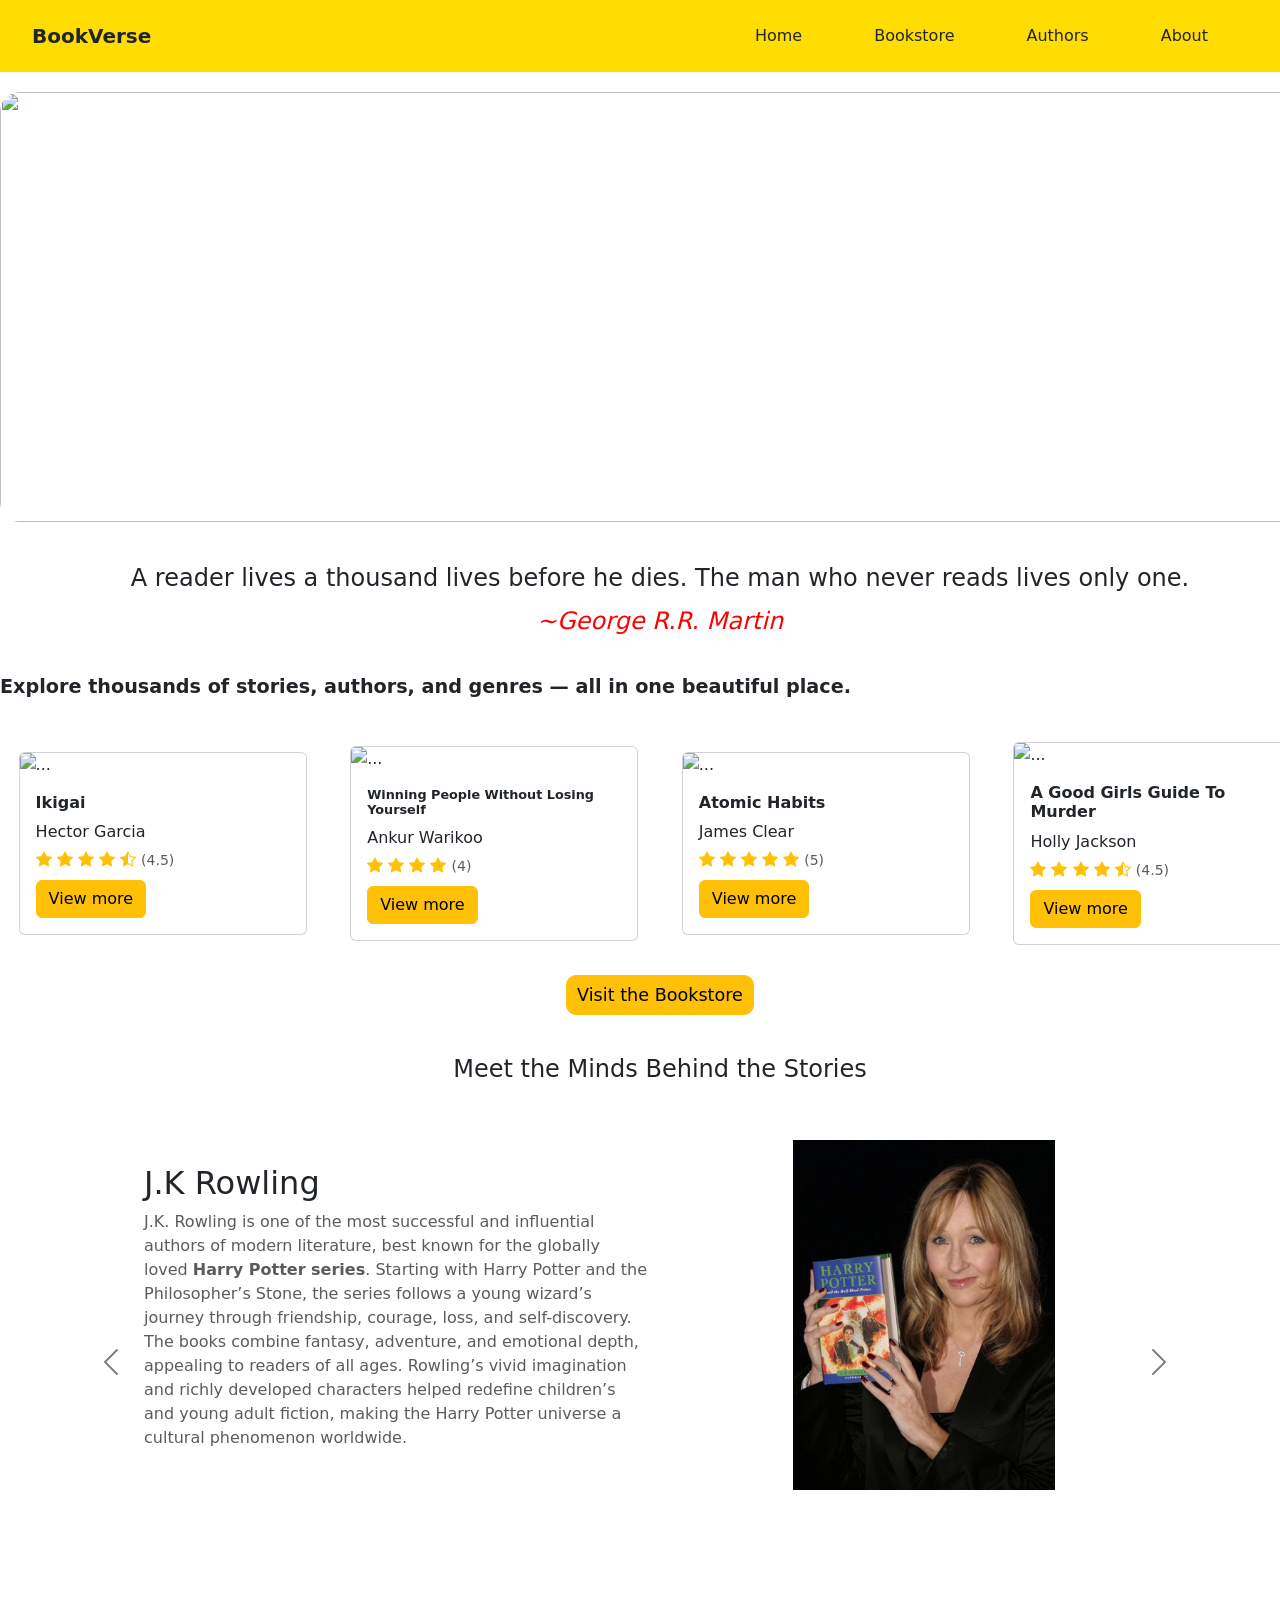
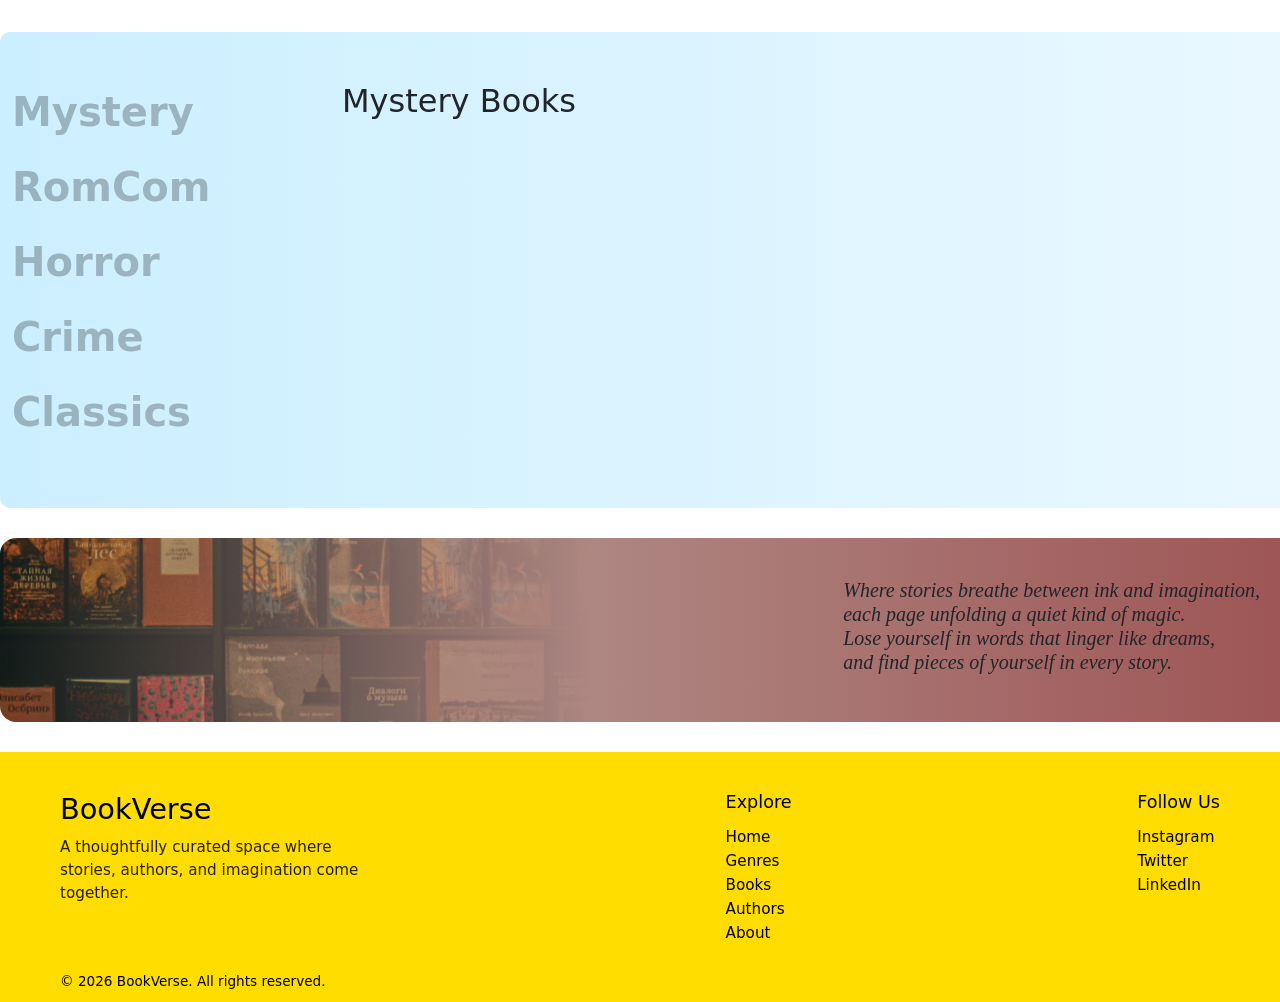
==== index.html @ ff9f2856 "fixed css issue" ====
<!DOCTYPE html>
<html lang="en">
<head>
    <meta charset="UTF-8">
    <meta name="viewport" content="width=device-width, initial-scale=1.0">
    <title>Homepage</title>
    <link rel ="stylesheet" href="CSS/style.css">
    <link href="https://cdn.jsdelivr.net/npm/bootstrap@5.3.8/dist/css/bootstrap.min.css" rel="stylesheet" integrity="sha384-sRIl4kxILFvY47J16cr9ZwB07vP4J8+LH7qKQnuqkuIAvNWLzeN8tE5YBujZqJLB" crossorigin="anonymous">
    <script src="https://cdn.jsdelivr.net/npm/bootstrap@5.3.2/dist/js/bootstrap.bundle.min.js"></script>
    <link href="https://cdn.jsdelivr.net/npm/bootstrap-icons/font/bootstrap-icons.css" rel="stylesheet">
    <style>
      /* .logo{
        margin-left:20px;
      } */
       #container{
        width:1320px;
        height: auto;
        margin: auto;
       }
       .background img{
        width:1320px;
        height: 430px;
        margin-top: 20px;
        border-radius: 20px;
       }
       .background{
        display: flex;
        justify-content: center;
        align-items: center;
       }
       .text{
        line-height: 1.8;
        margin-top: 35px;
        font-size: 1.5rem;

       }
       .text span{
        color : red;
        font-style: italic;
       }
       .books{
        font-size: 1.2rem;
        margin-top: 30px;
        font-weight: bold;
       }
       .section{
        display: flex;
        justify-content: center;
        align-items: center;
        justify-content: space-evenly;
       }
       .modal.fade.show .modal-dialog {
  animation: popBounce 0.4s ease;
}

@keyframes popBounce {
  0% {
    transform: scale(0.6);
  }
  60% {
    transform: scale(1.05);
  }
  100% {
    transform: scale(1);
  }
}
.visit-btn {
  padding: 6px 10px;
  font-size: 1.1rem;
  font-weight: 500;
  border-radius: 10px;
}
.visit-btn:hover {
  transform: translateY(-2px);
  transition: 0.3s ease;
}
.carousel-item {
  min-height: 60vh;
}

.carousel-item img {
  max-height: 350px;
  max-width:300px;
}
#carouselExample {
  max-width: 80%;
  margin: 0 auto;
}

@media (max-width: 768px) {
  #carouselExample {
    max-width: 100%;
  }
}
.carousel-control-prev {
  left: -100px;
}

.carousel-control-next {
  right: -50px;
}



    </style>
</head>
<body>
  <ul class="nav justify-content-end p-3 ">
        <li class="nav-item d-flex align-items-center me-auto">
      <!-- <img src="logo.png" width="40" height="40" class="me-2"> -->
      <span class=" fw-bold fs-5 logo ms-3">BookVerse</span>
    </li>
  <li class="nav-item ">
    <a class="nav-link active text-dark" aria-current="page" href="index.html">Home</a>
  </li>
  <li class="nav-item ">
    <a class="nav-link text-dark" href="Bookstore.html">Bookstore</a>
  </li>
  <li class="nav-item">
    <a class="nav-link text-dark" href="#">Authors</a>
  </li>
  <li class="nav-item">
    <a class="nav-link text-dark" href="#">About</a>
  </li>
</ul>
<div id="container">
<div class="background">
  <img src ="Images/pexels-haberdoedas-32460012.jpg"/>
</div>
<div class="text text-center">
  <p>A reader lives a thousand lives before he dies. The man who never reads lives only one.<br> <span>~George R.R. Martin</span> </p>
</div>
<div class="books">
  <p>Explore thousands of stories, authors, and genres — all in one beautiful place.</p>
</div>
<div class="section">
<div class="card" style="width: 18rem;">
  <img src="https://www.crossword.in/cdn/shop/files/9781786330895.jpg?v=1765543413" class="card-img-top" alt="...">
  <div class="card-body">
    <h5 class="card-title" style="font-size: 1rem; font-weight: bold;">Ikigai</h5>

    <p class="card-text mb-1">
      Hector Garcia
    </p>

    <!-- Rating -->
    <div class="mb-2 text-warning">
      <i class="bi bi-star-fill"></i>
      <i class="bi bi-star-fill"></i>
      <i class="bi bi-star-fill"></i>
      <i class="bi bi-star-fill"></i>
      <i class="bi bi-star-half"></i>
      <small class="text-muted">(4.5)</small>
    </div>

    <a href="#"
       class="btn btn-warning"
       data-bs-toggle="modal"
       data-bs-target="#bookModal">
       View more
    </a>
  </div>
    <div class="modal fade" id="bookModal" tabindex="-1">
  <div class="modal-dialog">
    <div class="modal-content">
      <div class="modal-header">
        <h5 class="modal-title">Ikigai</h5>
        <button type="button" class="btn-close" data-bs-dismiss="modal"></button>
      </div>

      <div class="modal-body">
        <p><strong>Author:</strong> Hector Garcia</p>
        <p>Ikigai invites you to explore the timeless idea of ikigai, a Japanese concept meaning "a reason to live" or "a reason to get up in the morning." Blending ancient wisdom with contemporary research, it guides readers toward the sweet spot where passion, mission, vocation, and profession intersect. Written for curious adults and anyone seeking a more meaningful daily life, this book offers a calm, hopeful, and educational tone that invites reflection and action.

Structured as a thoughtful guide, Ikigai weaves short chapters with reflective exercises you can pause on, revisit, and apply. It shares inspiring stories from Okinawa to illustrate how purpose shapes everyday life, and the pace is steady and approachable so readers can absorb ideas without feeling overwhelmed. The content is presented through clear explanations, practical steps, and prompts that invite you to discover your own ikigai and begin living it every day. Key concepts include discovering your purpose, balancing passion with vocation, and cultivating well-being through intentional daily choices.</p>
      </div>

      <div class="modal-footer">
        <button class="btn btn-secondary" data-bs-dismiss="modal">Close</button>
      </div>
    </div>
  </div>
</div>

</div><div class="card" style="width: 18rem;">
  <img src="https://www.crossword.in/cdn/shop/files/71nFZtlW_oL._SL1500.jpg?v=1769503756" class="card-img-top" alt="...">
  <div class="card-body">
    <h5 class="card-title" style="font-size: 0.8rem; font-weight: bold;">Winning People Without Losing Yourself</h5>

    <p class="card-text mb-1">
      Ankur Warikoo
    </p>

    <!-- Rating -->
    <div class="mb-2 text-warning">
      <i class="bi bi-star-fill"></i>
      <i class="bi bi-star-fill"></i>
      <i class="bi bi-star-fill"></i>
      <i class="bi bi-star-fill"></i>
      <small class="text-muted">(4)</small>
    </div>

    <a href="#"
       class="btn btn-warning"
       data-bs-toggle="modal"
       data-bs-target="#bookModal1">
       View more
    </a>
  </div>
</div>
  <div class="modal fade" id="bookModal1" tabindex="-1">
  <div class="modal-dialog">
    <div class="modal-content">
      <div class="modal-header">
        <h5 class="modal-title">Winning People Without Losing Yourself</h5>
        <button type="button" class="btn-close" data-bs-dismiss="modal"></button>
      </div>

      <div class="modal-body">
        <p><strong>Author:</strong> Ankur Warikoo</p>
<p> This non-fiction guide helps adults master the art of navigating people without losing themselves. It focuses on how people behave, why they behave that way, and how you can respond with clarity instead of chaos. The central purpose is to provide practical tools for calmer, more confident interactions in work, home, and everyday life. Designed for readers seeking personal growth and professional development, the tone is reassuring, practical, and empowering.

Content is presented as concise, page-length insights—one idea per page that you can read in minutes. Each page stands alone, yet together they form a practical framework for understanding behavior, setting boundaries, and choosing responses over reactions. The reading experience is calm, approachable, and designed for quick, repeatable learning, with interactive reflection that fits busy lives.

What makes it engaging is the warm, no-nonsense voice and real-life scenarios that illustrate common situations. The compact, readable style invites reflection, with practical prompts you can adapt to your own relationships at work, at home, or with friends. You can flip to any page and begin applying a fresh perspective right away, making every reading session meaningful.</p>      </div>

      <div class="modal-footer">
        <button class="btn btn-secondary" data-bs-dismiss="modal">Close</button>
      </div>
    </div>
  </div>
</div>

<div class="card" style="width: 18rem;">
  <img src="https://www.crossword.in/cdn/shop/files/Atomic_Habits_1_1.webp?v=1745491776" class="card-img-top" alt="...">
  <div class="card-body">
    <h5 class="card-title" style="font-size: 1rem; font-weight: bold;">Atomic Habits</h5>

    <p class="card-text mb-1">
      James Clear
    </p>

    <!-- Rating -->
    <div class="mb-2 text-warning">
      <i class="bi bi-star-fill"></i>
      <i class="bi bi-star-fill"></i>
      <i class="bi bi-star-fill"></i>
      <i class="bi bi-star-fill"></i>
      <i class="bi bi-star-fill"></i>
      <small class="text-muted">(5)</small>
    </div>

    <a href="#"
       class="btn btn-warning"
       data-bs-toggle="modal"
       data-bs-target="#bookModal2">
       View more
    </a>
  </div>
</div>
<div class="modal fade" id="bookModal2" tabindex="-1">
  <div class="modal-dialog">
    <div class="modal-content">
      <div class="modal-header">
        <h5 class="modal-title">Atomic Habits</h5>
        <button type="button" class="btn-close" data-bs-dismiss="modal"></button>
      </div>

      <div class="modal-body">
        <p><strong>Author:</strong> James Clear</p>
<p>Atomic Habits is a practical guide to lasting change that shows how tiny, consistent actions compound into extraordinary results. Part self-help, part psychology, this book helps you rethink goals and harness the power of small daily habits. Suitable for adults and curious readers who want more productivity, motivation, and well-being, its warm, encouraging tone makes complicated ideas feel accessible.

In Atomic Habits, James Clear breaks the core idea into clear, actionable steps. The book explains how tiny changes—1 percent improvements—daily can rewrite your trajectory and shows you how to build effective routines, design your environment, and leverage strategies like Habit Stacking and the Two Minute Rule. Written in a warm, accessible voice with real-world stories from Olympic athletes, successful CEOs, and scientists, it blends cutting-edge psychology with practical guidance so the path to change feels doable rather than daunting.</p>    </div>

      <div class="modal-footer">
        <button class="btn btn-secondary" data-bs-dismiss="modal">Close</button>
      </div>
    </div>
  </div>
</div>
<div class="card" style="width: 18rem;">
  <img src="https://www.crossword.in/cdn/shop/files/a-good-girls-guide-to-murder-bk0449991-40497325801689.jpg?v=1746628950" class="card-img-top" alt="...">
  <div class="card-body">
    <h5 class="card-title" style="font-size: 1rem; font-weight: bold;">A Good Girls Guide To Murder</h5>

    <p class="card-text mb-1">
     Holly Jackson
    </p>

    <!-- Rating -->
    <div class="mb-2 text-warning">
      <i class="bi bi-star-fill"></i>
      <i class="bi bi-star-fill"></i>
      <i class="bi bi-star-fill"></i>
      <i class="bi bi-star-fill"></i>
      <i class="bi bi-star-half"></i>
      <small class="text-muted">(4.5)</small>
    </div>

    <a href="#"
       class="btn btn-warning"
       data-bs-toggle="modal"
       data-bs-target="#bookModal3">
       View more
    </a>
  </div>
</div>

<div class="modal fade" id="bookModal3" tabindex="-1">
  <div class="modal-dialog">
    <div class="modal-content">
      <div class="modal-header">
        <h5 class="modal-title">A Good Girls Guide To Murder</h5>
        <button type="button" class="btn-close" data-bs-dismiss="modal"></button>
      </div>

      <div class="modal-body">
        <p><strong>Author:</strong> Holly Jackson</p>
<p>
  A Good Girls Guide To Murder is a YA crime thriller that follows Pip as she investigates a five-year-old murder in a close-knit town. Part mystery, part social realism, this book is written for teens and young adults who crave clever puzzles, sharp wit, and suspense that keeps you up at night. The tone blends tense, page-turning drama with dark humor and a sense of purpose that will resonate with readers who want truth and justice, not just answers.

In A Good Girls Guide To Murder, the story unfolds through an innovative blend of interviews, logs, and murder maps, letting you hear Pip's voice as she gathers clues, questions the town’s narratives, and pieces together a case that refuses to stay closed. The experience is immersive and uniquely engaging, inviting you to follow along as Pip weighs motives, tests evidence, and learns how bias, privilege, and fear can shape what a community chooses to believe. The pace is gripping, the humor is sly, and the stakes feel personal as the investigation digs ever deeper into secrets that have long been buried.
</p></div>

      <div class="modal-footer">
        <button class="btn btn-secondary" data-bs-dismiss="modal">Close</button>
      </div>
    </div>
  </div>
</div>
<div class="modal fade" id="bookModal5" tabindex="-1">
  <div class="modal-dialog">
    <div class="modal-content">
      <div class="modal-header">
        <h5 class="modal-title">Shatter Me</h5>
        <button type="button" class="btn-close" data-bs-dismiss="modal"></button>
      </div>

      <div class="modal-body">
        <p><strong>Author:</strong> Tahereh Mafi</p>
<p>Shatter Me, Tahereh Mafi's gripping dystopian novel in paperback, follows Juliette Ferrars, a 17-year-old girl with a deadly touch, as she is confined by The Reestablishment and forced to navigate a crumbling world. Part thriller, part romance, this YA tale is perfect for readers who crave fast-paced suspense, emotional depth, and a heroine who discovers her power. The tone is urgent, intimate, and hopeful as Juliette questions who she is and what she’s willing to fight for.

Shatter Me is written in Juliette's intimate, first-person perspective, with lean, propulsive chapters and a lyrical, emotionally charged voice. The formatting mirrors her inner voice at pivotal moments, creating a distinctive reading rhythm that heightens tension. The narrative blends danger, romance, and coming‑of‑age discovery as Juliette learns to trust, resist, and define her own power. The worldbuilding—the Reestablishment’s grip on a broken society—feels immediate and dangerous, while the relationship with Adam Kent adds a charged, unpredictable layer to the journey.</p></div>

      <div class="modal-footer">
        <button class="btn btn-secondary" data-bs-dismiss="modal">Close</button>
      </div>
    </div>
  </div>
</div>
<div class="modal fade" id="bookModal4" tabindex="-1">
  <div class="modal-dialog">
    <div class="modal-content">
      <div class="modal-header">
        <h5 class="modal-title">As Good As Dead</h5>
        <button type="button" class="btn-close" data-bs-dismiss="modal"></button>
      </div>

      <div class="modal-body">
        <p><strong>Author:</strong> Holly Jackson</p>
<p> As Good As Dead is the thrilling conclusion to the bestselling A Good Girl's Guide to Murder series. In this high-stakes YA mystery thriller, Pip Fitz-Amobi heads to college under the weight of online threats and a chilling message: "Who will look for you when you're the one who disappears?" Perfect for teen and adult readers who crave clever plotting, gutsy protagonists, and edge-of-your-seat suspense, this final installment delivers a tense, emotional ride that lingers long after the last page.

Written in a lean, immersive voice, As Good As Dead unfolds through Pip's determined perspective as she navigates a new campus, old secrets, and a growing web of danger. The book is structured to tighten the suspense with brisk chapters, sharp deductions, and moments of quiet reflection that reveal Pip's resilience. The experience is immersive and cinematic—pulsing with twists, evocative settings, and a relentless pursuit of truth that makes the reader feel every step Pip takes.

As the threats escalate, Pip's investigation merges with real-world stakes—from unfamiliar college corridors to the shadowy corners of a past case. The story intertwines friendship, loyalty, and the cost of seeking truth, while never losing its focus on Pip's courage and wit. Fans of mystery and crime fiction will appreciate the careful plotting, the sense of place on campus, and the way the past and present collide to drive the final reckoning.</p></div>

      <div class="modal-footer">
        <button class="btn btn-secondary" data-bs-dismiss="modal">Close</button>
      </div>
    </div>
  </div>
</div>
</div>
<div class="text-center" style="margin-top:30px">
  <a href="Bookstore.html" class="btn btn-warning visit-btn">
    Visit the Bookstore
  </a>
</div>

<div class="authors">
  <h4 class="text-center" style="margin-top:40px">Meet the Minds Behind the Stories</h4>
  <div id="carouselExample" class="carousel slide carousel-dark" data-bs-ride="carousel">
  <div class="carousel-inner">

    <!-- Slide 1 -->
    <div class="carousel-item active">
      <div class="container py-5">
        <div class="row align-items-center">
          <div class="col-md-6">
            <h2>J.K Rowling</h2>
            <p class="text-muted">
              J.K. Rowling is one of the most successful and influential authors of modern literature, best known for the globally loved <b>Harry Potter series</b>. Starting with Harry Potter and the Philosopher’s Stone, the series follows a young wizard’s journey through friendship, courage, loss, and self-discovery. The books combine fantasy, adventure, and emotional depth, appealing to readers of all ages. Rowling’s vivid imagination and richly developed characters helped redefine children’s and young adult fiction, making the Harry Potter universe a cultural phenomenon worldwide.
            </p>
          </div>
          <div class="col-md-6 text-center">
            <img src="/Images/jk rowling.jpg" class="img-fluid" alt="jk rowling">
          </div>
        </div>
      </div>
    </div>

    <!-- Slide 2 -->
    <div class="carousel-item">
      <div class="container py-5">
        <div class="row align-items-center">
          <div class="col-md-6">
            <h2>George R.R. Martin</h2>
            <p class="text-muted">
             George R.R. Martin is a celebrated American author best known for his epic fantasy series A Song of Ice and Fire. His novels, including <b>A Game of Thrones, A Clash of Kings, and A Storm of Swords</b>, are admired for their intricate storytelling, morally complex characters, and intense political drama. Unlike traditional fantasy, Martin’s work emphasizes realism, unexpected plot twists, and the consequences of power. His writing gained massive global recognition through the television adaptation Game of Thrones, influencing modern fantasy literature significantly
            </p>
          </div>
          <div class="col-md-6 text-center">
            <img src="/Images/georgerrmartin.jpg" class="img-fluid" alt="">
          </div>
        </div>
      </div>
    </div>

    <!-- Slide 3 -->
    <div class="carousel-item">
      <div class="container py-5">
        <div class="row align-items-center">
          <div class="col-md-6">
            <h2>Haruki Murakami</h2>
            <p class="text-muted">
             Haruki Murakami is a globally renowned Japanese author known for blending magical realism with deep psychological themes. His novels often explore loneliness, identity, and the hidden layers of everyday life. Some of his most famous works include <b> Norwegian Wood, Kafka on the Shore, and 1Q84</b>. Murakami’s storytelling style is distinctive for its surreal imagery, introspective characters, and dream-like narratives. His books have been translated into many languages and are widely read across the world, making him one of the most influential contemporary authors in modern literature.
  </p>
          </div>
          <div class="col-md-6 text-center">
            <img src="/Images/haruki.jpg" class="img-fluid" alt="">
          </div>
        </div>
      </div>
    </div>

    <!-- Slide 4 -->
    <div class="carousel-item">
      <div class="container py-5">
        <div class="row align-items-center">
          <div class="col-md-6">
            <h2>Paulo Coelho</h2>
            <p class="text-muted">
              Paulo Coelho is an internationally acclaimed author whose books focus on self-discovery, purpose, and spiritual growth. His most famous novel, <b>The Alchemist</b>, has inspired millions of readers to follow their dreams and listen to their inner voice. Other popular works, such as Brida and Eleven Minutes, continue to explore themes of love, destiny, and personal transformation. Coelho’s simple yet meaningful writing style makes his books accessible to readers worldwide, earning him a place among the most influential contemporary authors.
            </p>
          </div>
          <div class="col-md-6 text-center">
            <img src="/Images/paulo.jpg" class="img-fluid" alt="">
          </div>
        </div>
      </div>
    </div>

  </div>

  <button class="carousel-control-prev" type="button"
    data-bs-target="#carouselExample" data-bs-slide="prev">
    <span class="carousel-control-prev-icon" aria-hidden="true"></span>
    <span class="visually-hidden">Previous</span>
  </button>

  <button class="carousel-control-next" type="button"
    data-bs-target="#carouselExample" data-bs-slide="next">
    <span class="carousel-control-next-icon" aria-hidden="true"></span>
    <span class="visually-hidden">Next</span>
  </button>
</div>


</div>


<div class="container-fluid genre-section" id="genreSection">
  <div class="row">

    <!-- LEFT GENRE LIST -->
    <div class="col-md-3 genre-list">
      <ul>
        <li onclick="showGenre('mystery')">Mystery</li>
        <li onclick="showGenre('romcom')">RomCom</li>
        <li onclick="showGenre('horror')">Horror</li>
        <li onclick="showGenre('crime')">Crime</li>
        <li onclick="showGenre('classics')">Classics</li>
      </ul>
    </div>

    <!-- RIGHT BOOK DISPLAY -->
    <div class="col-md-9">
      <h2 id="genreTitle" style="margin-bottom: 15px;">Mystery Books</h2>

      <div class="row" id="booksContainer">
        <!-- Books will change here -->
      </div>
    </div>

  </div>
</div>

<script>
  function showGenre(genre) {
     var section = document.getElementById("genreSection");
    var title = document.getElementById("genreTitle");
    var container = document.getElementById("booksContainer");

    container.innerHTML = "";

    if (genre === "mystery") {
      section.style.background = "linear-gradient(to right, #ccefff, #eaf8ff)";
      title.innerText = "Mystery Books";
      container.innerHTML = `
        <div class="mystery col-md-4">
<div class="card" style="width: 18rem;">
  <img src="https://www.crossword.in/cdn/shop/files/a-good-girls-guide-to-murder-bk0449991-40497325801689.jpg?v=1746628950" class="card-img-top" alt="...">
  <div class="card-body">
    <h5 class="card-title" style="font-size: 1rem; font-weight: bold;">A Good Girls Guide To Murder</h5>

    <p class="card-text mb-1">
     Holly Jackson
    </p>

    <!-- Rating -->
    <div class="mb-2 text-warning">
      <i class="bi bi-star-fill"></i>
      <i class="bi bi-star-fill"></i>
      <i class="bi bi-star-fill"></i>
      <i class="bi bi-star-fill"></i>
      <i class="bi bi-star-half"></i>
      <small class="text-muted">(4.5)</small>
    </div>

    <a href="#"
       class="btn btn-warning"
       data-bs-toggle="modal"
       data-bs-target="#bookModal3">
       View more
    </a>
  </div>
</div>

        </div>
        
        <div class="mystery col-md-4">
<div class="card" style="width: 18rem;">
  <img src="https://www.crossword.in/cdn/shop/products/as-good-as-dead-bk0444427-40532738212057.jpg?v=1746656549" class="card-img-top" alt="...">
  <div class="card-body">
    <h5 class="card-title" style="font-size: 1rem; font-weight: bold;">As Good As Dead</h5>

    <p class="card-text mb-1">
     Holly Jackson
    </p>

    <!-- Rating -->
    <div class="mb-2 text-warning">
      <i class="bi bi-star-fill"></i>
      <i class="bi bi-star-fill"></i>
      <i class="bi bi-star-fill"></i>
      <i class="bi bi-star-fill"></i>
      <i class="bi bi-star-half"></i>
      <small class="text-muted">(4.5)</small>
    </div>

    <a href="#"
       class="btn btn-warning"
       data-bs-toggle="modal"
       data-bs-target="#bookModal4">
       View more
    </a>
  </div>
</div>

        </div>
         <div class="mystery col-md-4">
<div class="card" style="width: 18rem;">
  <img src="https://www.crossword.in/cdn/shop/products/egmont-1-april-2018-books-default-title-shatter-me-shatter-me-paperback-tahereh-mafi-40434653593817.jpg?v=1746656269" class="card-img-top" alt="...">
  <div class="card-body">
    <h5 class="card-title" style="font-size: 1rem; font-weight: bold;">Shatter Me</h5>

    <p class="card-text mb-1">
    Taberah Mahi
    </p>

    <!-- Rating -->
    <div class="mb-2 text-warning">
      <i class="bi bi-star-fill"></i>
      <i class="bi bi-star-fill"></i>
      <i class="bi bi-star-fill"></i>
      <i class="bi bi-star-fill"></i>
      <small class="text-muted">(4)</small>
    </div>

    <a href="#"
       class="btn btn-warning"
       data-bs-toggle="modal"
       data-bs-target="#bookModal5">
       View more
    </a>
  </div>
</div>

        </div>
      `;
    }

    if (genre === "romcom") {
         section.style.background = "linear-gradient(to right, #ffe6f0, #fff1f7)";
      title.innerText = "RomCom Books";
      container.innerHTML = `
      <div class="col-md-4">
  <div class="card h-100" style="width: 18rem;">
    <img src="https://www.crossword.in/cdn/shop/files/9780143475927.jpg?v=1745694510" class="card-img-top" alt="...">
    <div class="card-body d-flex flex-column">

      <h5 class="card-title" style="font-size: 1rem; font-weight: bold;">
        Can We Be Strangers Again?
      </h5>

      <p class="card-text mb-1">Shrijeet Shandilya</p>

      <div class="mb-2 text-warning">
        <i class="bi bi-star-fill"></i>
        <i class="bi bi-star-fill"></i>
        <i class="bi bi-star-fill"></i>
        <i class="bi bi-star-fill"></i>
        <small class="text-muted">(4)</small>
      </div>

      <a href="#"
         class="btn btn-warning mt-auto"
         data-bs-toggle="modal"
         data-bs-target="#bookModal6">
         View more
      </a>
    </div>
  </div>

  <div class="modal fade" id="bookModal6" tabindex="-1">
    <div class="modal-dialog">
      <div class="modal-content">
        <div class="modal-header">
          <h5 class="modal-title">Can We Be Strangers Again?</h5>
          <button type="button" class="btn-close" data-bs-dismiss="modal"></button>
        </div>
        <div class="modal-body">
          <p><strong>Author:</strong> Shrijeet Shandilya</p>
<p>This contemporary coming-of-age young adult fiction explores three college friends as they navigate loyalty, love, and the messy work of growing up. Its central theme is how friendship and romance collide under pressure, reshaping what we thought we knew about trust. It speaks to readers in their late teens and early twenties who remember that tender, uncertain time—and to anyone drawn to emotionally honest, hopeful storytelling.

The story is presented in a warm, intimate voice that dwells on small moments—a late-night chat, a shared joke, a look that says more than words. With a story-led, character-driven approach set against a vivid campus backdrop, the chapters move at the pace of a long, thoughtful night, inviting readers to step into the rhythms of college life and the weight of unspoken tension.</p></div>

      <div class="modal-footer">
        <button class="btn btn-secondary" data-bs-dismiss="modal">Close</button>
      </div>
      
      </div>
    </div>
  </div>
</div>


<div class="col-md-4">
  <div class="card h-100" style="width: 18rem;">
    <img src="https://www.crossword.in/cdn/shop/products/hachette-uk-books-default-title-twisted-love-paperback-huang-ana-40359373734105.jpg?v=1746656407" class="card-img-top" alt="...">
    <div class="card-body d-flex flex-column">

      <h5 class="card-title" style="font-size: 1rem; font-weight: bold;">
        Twisted Love
      </h5>

      <p class="card-text mb-1">Ana Huang</p>

      <div class="mb-2 text-warning">
        <i class="bi bi-star-fill"></i>
        <i class="bi bi-star-fill"></i>
        <i class="bi bi-star-fill"></i>
        <i class="bi bi-star-fill"></i>
        <small class="text-muted">(4)</small>
      </div>

      <a href="#"
         class="btn btn-warning mt-auto"
         data-bs-toggle="modal"
         data-bs-target="#bookModal7">
         View more
      </a>
    </div>
  </div>

  <div class="modal fade" id="bookModal7" tabindex="-1">
    <div class="modal-dialog">
      <div class="modal-content">
        <div class="modal-header">
          <h5 class="modal-title">Twisted Love</h5>
          <button type="button" class="btn-close" data-bs-dismiss="modal"></button>
        </div>
        <div class="modal-body">
         <p><strong>Author:</strong> Ana Huang</p>
<p> Adult contemporary romance with suspense, centered on a brother’s best friend dynamic. A guarded, ice-cold hero and a warm, hopeful heroine confront desire, danger, and secrets that could reshape their lives. Ideal for mature readers who crave steamy tension, emotional depth, and a redemption arc that proves trust can heal a guarded heart.

Presented through dual perspectives, the narrative moves between the hero’s cool exterior and the heroine’s bright spirit, keeping pace fast and page-turning. The story weaves sharp banter with intimate moments, balancing romance with suspense into a gripping journey.</p></div>

      <div class="modal-footer">
        <button class="btn btn-secondary" data-bs-dismiss="modal">Close</button>
      </div>
      </div>
    </div>
  </div>
</div>


<div class="col-md-4">
  <div class="card h-100" style="width: 18rem;">
    <img src="https://www.crossword.in/cdn/shop/products/crosswordonline-books-default-title-kunex-it-ends-with-us-sometimes-the-one-who-loves-you-is-the-one-who-hurts-you-the-most-colleen-hoover-40434941362393.jpg?v=1745693570" class="card-img-top" alt="...">
    <div class="card-body d-flex flex-column">

      <h5 class="card-title" style="font-size: 1rem; font-weight: bold;">
        It Ends With Us
      </h5>

      <p class="card-text mb-1">Colleen Hoover</p>

      <div class="mb-2 text-warning">
        <i class="bi bi-star-fill"></i>
        <i class="bi bi-star-fill"></i>
        <i class="bi bi-star-fill"></i>
        <i class="bi bi-star-fill"></i>
        <i class="bi bi-star-fill"></i>
        <small class="text-muted">(5)</small>
      </div>

      <a href="#"
         class="btn btn-warning mt-auto"
         data-bs-toggle="modal"
         data-bs-target="#bookModal8">
         View more
      </a>
    </div>
  </div>

  <div class="modal fade" id="bookModal8" tabindex="-1">
    <div class="modal-dialog">
      <div class="modal-content">
        <div class="modal-header">
          <h5 class="modal-title">It Ends With Us </h5>
        <button type="button" class="btn-close" data-bs-dismiss="modal"></button>
        </div>
        <div class="modal-body">
        <p><strong>Author:</strong> Collen Hoover</p>
<p>This is a contemporary romance for adult readers, told in an intimate present-tense voice. It follows a woman building a life in Boston while navigating a deeply complicated romance, with memories of a first love surfacing along the way. The central themes are love, boundaries, healing, and the courage to shape a future that reflects the truth of who you are. Thoughtful readers who crave character-driven fiction will find warmth, realism, and a hopeful heart at the center of this story.

Storytelling is intimate and reflective, weaving present-day decisions with flashbacks to the past. The pacing stays steady, balancing quiet moments of hope with heart-wrenching revelations, while maintaining warmth and humanity. The movie tie-in paperback edition brings this vivid storytelling to life with accessible prose and a rhythm that mirrors real life—small triumphs, quiet heartbreak, and hard-won growth.</p></div>

      <div class="modal-footer">
        <button class="btn btn-secondary" data-bs-dismiss="modal">Close</button>
      </div>
        </div>
    </div>
  </div>
</div>

      `;
    }

    if (genre === "horror") {
       section.style.background = "linear-gradient(to right, lightgray, #434343)";
      title.innerText = "Horror Books";
      container.innerHTML = `
             <div class="col-md-4">
  <div class="card h-100" style="width: 18rem;">
    <img src="https://www.crossword.in/cdn/shop/files/hachette-uk-books-default-title-verity-paperback-hoover-colleen-paperback-hoover-colleen-40372235796697.webp?v=1745708852" class="card-img-top" alt="...">
    <div class="card-body d-flex flex-column">

      <h5 class="card-title" style="font-size: 1rem; font-weight: bold;">
        Verity
      </h5>

      <p class="card-text mb-1">Collen Hoover</p>

      <div class="mb-2 text-warning">
        <i class="bi bi-star-fill"></i>
        <i class="bi bi-star-fill"></i>
        <i class="bi bi-star-fill"></i>
        <i class="bi bi-star-fill"></i>
        <small class="text-muted">(4)</small>
      </div>

      <a href="#"
         class="btn btn-warning mt-auto"
         data-bs-toggle="modal"
         data-bs-target="#bookModal9">
         View more
      </a>
    </div>
  </div>

  <div class="modal fade" id="bookModal9" tabindex="-1">
    <div class="modal-dialog">
      <div class="modal-content">
        <div class="modal-header">
          <h5 class="modal-title">Verity</h5>
         <button type="button" class="btn-close" data-bs-dismiss="modal"></button>
        </div>
        <div class="modal-body">
          <p><strong>Author:</strong>Collen Hoover</p>
<p>Verity is a pulse-pounding psychological thriller that follows Lowen Ashleigh, a struggling writer who is hired to finish the novels of bestselling author Verity Crawford. This gripping tale, suited for adult readers who crave twisty, morally complex stories, blends fear, desire, and deception into a fast-paced, immersive experience. The paperback edition invites you to step into a world where every choice has consequences and nothing is quite what it seems.

Structured with lean, cinematic momentum, the story unfolds across two intertwined perspectives: Lowen's present-day investigation and a hidden autobiography discovered in the chaos of the author's office. The manuscript reveals dark secrets Verity never intended to share, turning each revelation into a test of trust and restraint. As Lowen weighs the risks of exposing the truth to Verity's grieving husband, the tension tightens and the moral stakes rise, pushing the boundaries between loyalty, love, and obligation. Hoover's prose is sharp, cinematic, and propulsive, delivering quick, gripping chapters and a pace that urges you to turn the page.</p></div>

      <div class="modal-footer">
        <button class="btn btn-secondary" data-bs-dismiss="modal">Close</button>
      </div>
      
      </div>
    </div>
  </div>
</div>


<div class="col-md-4">
  <div class="card h-100" style="width: 18rem;">
    <img src="https://www.crossword.in/cdn/shop/files/the-housemaid-is-watching-paperback-mcfadden-freida-bk0508866-42691340763353.jpg?v=1746613903" class="card-img-top" alt="...">
    <div class="card-body d-flex flex-column">

      <h5 class="card-title" style="font-size: 1rem; font-weight: bold;">
        The Housemaid Is Watching
      </h5>

      <p class="card-text mb-1">Freida Mcfadden</p>

      <div class="mb-2 text-warning">
        <i class="bi bi-star-fill"></i>
        <i class="bi bi-star-fill"></i>
        <i class="bi bi-star-fill"></i>
        <i class="bi bi-star-half"></i>
        <small class="text-muted">(3.5)</small>
      </div>

      <a href="#"
         class="btn btn-warning mt-auto"
         data-bs-toggle="modal"
         data-bs-target="#bookModal10">
         View more
      </a>
    </div>
  </div>

  <div class="modal fade" id="bookModal10" tabindex="-1">
    <div class="modal-dialog">
      <div class="modal-content">
        <div class="modal-header">
          <h5 class="modal-title">The Housemaid Is Watching</h5>
          <button type="button" class="btn-close" data-bs-dismiss="modal"></button>
        </div>
        <div class="modal-body">
         <p><strong>Author:</strong> Freida Mcfadden</p>
<p>The Housemaid Is Watching is the third installment in Freida McFadden's addictive Housemaid series, a suspenseful thriller about a fresh start that quickly grows unsettling. It follows a caregiver-turned-new homeowner on a quiet cul-de-sac, where a beautiful kitchen and space for kids promise a dream—until secrets begin to creep in. Written for adult readers who relish twist-filled suspense, psychological tension, and high-stakes family drama, this book carries a tense, edge-of-your-seat energy from start to finish.

The narrative unfolds in lean, fast-paced chapters that pull you deeper into the protagonist's new life and the creeping sense that something is wrong. The Lowells' house, the icy housemaid, and a neighbor named Mrs. Lowell create a palpable atmosphere of unease as the line between safety and threat blurs. As the mystery deepens, the story examines how far a family will go to protect what matters, with each late-night exchange and shadowy figure heightening the stakes. The Housemaid Is Watching is crafted to be a standalone read yet it leaves readers eager for more, delivering twists and a fearsomely memorable sense of foreboding that lingers long after you finish.</p></div>

      <div class="modal-footer">
        <button class="btn btn-secondary" data-bs-dismiss="modal">Close</button>
      </div>
      </div>
    </div>
  </div>
</div>


<div class="col-md-4">
  <div class="card h-100" style="width: 18rem;">
    <img src="https://www.crossword.in/cdn/shop/files/how-to-kill-men-and-get-away-with-it-a-deliciously-dark-hilariously-addictive-debut-psychological-thriller-about-friendship-love-and-murder-for-2022-paperback-brent-katy-bk0478295-40660347814105.jpg?v=1748608895" class="card-img-top" alt="...">
    <div class="card-body d-flex flex-column">

      <h5 class="card-title" style="font-size: 1rem; font-weight: bold;">
      How To Kill Men And Get Away With It
      </h5>

      <p class="card-text mb-1">CKaty Brent</p>

      <div class="mb-2 text-warning">
        <i class="bi bi-star-fill"></i>
        <i class="bi bi-star-fill"></i>
        <i class="bi bi-star-fill"></i>
        <i class="bi bi-star-fill"></i>
        <i class="bi bi-star-fill"></i>
        <small class="text-muted">(5)</small>
      </div>

      <a href="#"
         class="btn btn-warning mt-auto"
         data-bs-toggle="modal"
         data-bs-target="#bookModal11">
         View more
      </a>
    </div>
  </div>

  <div class="modal fade" id="bookModal11" tabindex="-1">
    <div class="modal-dialog">
      <div class="modal-content">
        <div class="modal-header">
          <h5 class="modal-title">How To Kill Men And Get Away With It</h5>
          <button type="button" class="btn-close" data-bs-dismiss="modal"></button>
        </div>
        <div class="modal-body">
        <p><strong>Author:</strong> Katy Brent</p>
<p> How To Kill Men And Get Away With It is a wickedly clever psychological thriller told in the razor-sharp voice of Kitty Collins. This darkly funny novel follows a woman who turns an unwanted advance into a dangerous game of revenge, exploring friendship, love, and the moral gray areas we all pretend to ignore. Perfect for adults who love biting satire, twisty plots, and fearless heroines, this fast-moving page-turner will pull you in from the first page and keep you up late reading.

Written in Kitty’s intimate, unapologetic narration, this book unfolds as a series of shocks and keen observations, delivering breakneck pacing and sharp character work. How To Kill Men And Get Away With It invites you to spend time with a morally gray world where wit, charm, and danger collide. The structure feels like a perfectly calibrated ride—short chapters, rapid reversals, and a rhythm that propels you forward while you question every impulse along the way. The experience is heightened by dark humor and a fearless exploration of power, gender dynamics, and the price of revenge.</p></div>

      <div class="modal-footer">
        <button class="btn btn-secondary" data-bs-dismiss="modal">Close</button>
      </div>
        </div>
    </div>
  </div>
</div>

      `
    }

    if (genre === "crime") {
       section.style.background = "linear-gradient(to right,#BADFDB, #BADFDB)";
      title.innerText = "Crime Books";
      container.innerHTML = `
       <div class="col-md-4">
  <div class="card h-100" style="width: 18rem;">
    <img src="https://www.crossword.in/cdn/shop/files/the-crash-bk0516992-44153244516569.jpg?v=1746622033" class="card-img-top" alt="...">
    <div class="card-body d-flex flex-column">

      <h5 class="card-title" style="font-size: 1rem; font-weight: bold;">
       The Crash
      </h5>

      <p class="card-text mb-1">Freida Mcfadden</p>

      <div class="mb-2 text-warning">
        <i class="bi bi-star-fill"></i>
        <i class="bi bi-star-fill"></i>
        <i class="bi bi-star-fill"></i>
        <i class="bi bi-star-fill"></i>
        <i class="bi bi-star-half"></i>
        <small class="text-muted">(4.5)</small>
      </div>

      <a href="#"
         class="btn btn-warning mt-auto"
         data-bs-toggle="modal"
         data-bs-target="#bookModal12">
         View more
      </a>
    </div>
  </div>

  <div class="modal fade" id="bookModal12" tabindex="-1">
    <div class="modal-dialog">
      <div class="modal-content">
        <div class="modal-header">
          <h5 class="modal-title">The Crash</h5>
         <button type="button" class="btn-close" data-bs-dismiss="modal"></button>
        </div>
        <div class="modal-body">
          <p><strong>Author:</strong>Freida Mcfadden</p>
<p>The Crash is a chilling snowbound thriller about Tegan, eight months pregnant, who seeks refuge as her life unravels. Set in remote Maine, this tense story blends psychological suspense with survival realism, crafted for adults who crave edge-of-seat twists and heart-pounding danger. The tone is urgent, intimate, and atmospheric—perfect for readers who love a gripping, twist-filled ride that tests trust and courage at every turn.

In The Crash, Freida McFadden structures the narrative with tight, cinematic pacing that drops you into the storm alongside its protagonist. The book unfolds like a pulse-quickening drive into a blizzard, a tentative refuge inside a warmly deceptive cabin, and an escalating web of peril that hides in plain sight. Its strength lies in mood, setting, and character dynamics that create claustrophobic tension without heavy exposition, making the experience deeply immersive. </p></div>

      <div class="modal-footer">
        <button class="btn btn-secondary" data-bs-dismiss="modal">Close</button>
      </div>
      
      </div>
    </div>
  </div>
</div>


<div class="col-md-4">
  <div class="card h-100" style="width: 18rem;">
    <img src="https://www.crossword.in/cdn/shop/products/penguin-books-ltd-books-default-title-one-of-us-is-lying-paperback-karen-mcmanus-40477487988953.jpg?v=1746656542" class="card-img-top" alt="...">
    <div class="card-body d-flex flex-column">

      <h5 class="card-title" style="font-size: 1rem; font-weight: bold;">
        One Of Us Is Lying
      </h5>

      <p class="card-text mb-1">Karen Mcmanus</p>

      <div class="mb-2 text-warning">
        <i class="bi bi-star-fill"></i>
        <i class="bi bi-star-fill"></i>
        <i class="bi bi-star-fill"></i>
        <i class="bi bi-star-half"></i>
        <small class="text-muted">(3.5)</small>
      </div>

      <a href="#"
         class="btn btn-warning mt-auto"
         data-bs-toggle="modal"
         data-bs-target="#bookModal13">
         View more
      </a>
    </div>
  </div>

  <div class="modal fade" id="bookModal13" tabindex="-1">
    <div class="modal-dialog">
      <div class="modal-content">
        <div class="modal-header">
          <h5 class="modal-title">TOne Of Us Is Lying</h5>
          <button type="button" class="btn-close" data-bs-dismiss="modal"></button>
        </div>
        <div class="modal-body">
         <p><strong>Author:</strong> Karen Mcmanus</p>
<p>One Of Us Is Lying is a bestselling young adult thriller that plunges readers into a high school mystery where detention becomes dangerous. In a single moment, four students—Bronwyn, Cooper, Nate, and Addy—find themselves suspects when the school’s gossip app creator, Simon, is found dead. This gripping, twist-filled tale is perfect for teens and adult readers who crave propulsive suspense, sharp dialogue, and a look at how secrets can change everything. The tone is tense, clever, and endlessly engaging, making One Of Us Is Lying a must-read for mystery lovers and fans of high school drama alike.

The story unfolds with brisk, multi-voiced narration that pulls you into the four students’ perspectives and the web of secrets surrounding them. Written in a contemporary, accessible style, the book moves at a relentless pace with short chapters and cliffhangers that urge you to read just one more page. Whether you’re drawn to clever twists, character-driven tension, or the adrenaline rush of a whodunit, One Of Us Is Lying delivers a compelling ride from start to finish. As the truth begins to surface, the book invites you to question what you think you know about each character—and about yourself—without revealing too much too soon.</p></div>

      <div class="modal-footer">
        <button class="btn btn-secondary" data-bs-dismiss="modal">Close</button>
      </div>
      </div>
    </div>
  </div>
</div>


<div class="col-md-4">
  <div class="card h-100" style="width: 18rem;">
    <img src="https://www.crossword.in/cdn/shop/files/71iqxQ9ocWL._SL1500_32a0e5fd-382c-48ca-8bd7-c167cba985f2.jpg?v=1769768169" class="card-img-top" alt="...">
    <div class="card-body d-flex flex-column">

      <h5 class="card-title" style="font-size: 1rem; font-weight: bold;">
      The Boyfriend
      </h5>

      <p class="card-text mb-1">Freida Mcfadden</p>

      <div class="mb-2 text-warning">
        <i class="bi bi-star-fill"></i>
        <i class="bi bi-star-fill"></i>
        <i class="bi bi-star-fill"></i>
        <i class="bi bi-star-fill"></i>
        <i class="bi bi-star-fill"></i>
        <small class="text-muted">(5)</small>
      </div>

      <a href="#"
         class="btn btn-warning mt-auto"
         data-bs-toggle="modal"
         data-bs-target="#bookModal14">
         View more
      </a>
    </div>
  </div>

  <div class="modal fade" id="bookModal14" tabindex="-1">
    <div class="modal-dialog">
      <div class="modal-content">
        <div class="modal-header">
          <h5 class="modal-title">The Boyfriend</h5>
          <button type="button" class="btn-close" data-bs-dismiss="modal"></button>
        </div>
        <div class="modal-body">
        <p><strong>Author:</strong> Freida Mcfadden</p>
<p>This is a contemporary romance fiction for adults, centered on love, trust, and betrayal. The story reveals how appearances can mask deep secrets, and how circumstances shape what people choose to believe about each other. The intended reader is adults who enjoy emotionally charged relationship drama and reflective, character-driven storytelling. The tone is moody, intimate, and thought-provoking.

Presented as a story-led narrative, the book follows a couple through a modern landscape of love and uncertainty. Each chapter introduces a new twist that challenges loyalties and forces difficult choices, drawing readers deeper into the emotional truth of the relationship.</p></div>

      <div class="modal-footer">
        <button class="btn btn-secondary" data-bs-dismiss="modal">Close</button>
      </div>
        </div>
    </div>
  </div>
</div>
      `;
    }

    if (genre === "classics") {
      section.style.background = "linear-gradient(to right, #fff3cd, #fff8e1)";
      title.innerText = "Classic Books";
      container.innerHTML = `
       <div class="col-md-4">
  <div class="card h-100" style="width: 18rem;">
    <img src="https://www.crossword.in/cdn/shop/products/penguin-random-house-india-books-default-title-the-secret-garden-premium-paperback-penguin-india-paperback-frances-burnett-paperback-frances-burnett-40372754972889.jpg?v=1760793250" class="card-img-top" alt="...">
    <div class="card-body d-flex flex-column">

      <h5 class="card-title" style="font-size: 1rem; font-weight: bold;">
       The Secret Garden
      </h5>

      <p class="card-text mb-1">Frances H. Burnett</p>

      <div class="mb-2 text-warning">
        <i class="bi bi-star-fill"></i>
        <i class="bi bi-star-fill"></i>
        <i class="bi bi-star-fill"></i>
        <i class="bi bi-star-fill"></i>
        <i class="bi bi-star-half"></i>
        <small class="text-muted">(4.5)</small>
      </div>

      <a href="#"
         class="btn btn-warning mt-auto"
         data-bs-toggle="modal"
         data-bs-target="#bookModal15">
         View more
      </a>
    </div>
  </div>

  <div class="modal fade" id="bookModal15" tabindex="-1">
    <div class="modal-dialog">
      <div class="modal-content">
        <div class="modal-header">
          <h5 class="modal-title">The Secret Garden</h5>
         <button type="button" class="btn-close" data-bs-dismiss="modal"></button>
        </div>
        <div class="modal-body">
          <p><strong>Author:</strong> Frances H. Burnett</p>
<p>Step into the enchanting world of The Secret Garden, a timeless classic by Frances Eliza Hodgson Burnett. This novel follows Mary Lennox, a spirited orphan who is sent to live at Misselthwaite Manor, a grand estate veiled in secrets. A coming-of-age tale for readers of all ages, it blends adventure with warmth and offers a gentle invitation to believe in resilience, friendship, and the magic of renewal.

In elegant, accessible prose, The Secret Garden unfolds through Mary’s curious discoveries, the stern Mr. Craven, the kindly gardener Dickon, and the quiet strength of Colin. The garden itself acts as a character—a locked, hidden world that blooms anew as friends tend it, learn its rhythms, and uncover secrets long kept behind the manor’s ivy. The book’s pace invites gentle reading sessions and rewards steady curiosity with emotional growth, moments of quiet humor, and a hopeful, restorative arc.</p></div>

      <div class="modal-footer">
        <button class="btn btn-secondary" data-bs-dismiss="modal">Close</button>
      </div>
      
      </div>
    </div>
  </div>
</div>


<div class="col-md-4">
  <div class="card h-100" style="width: 18rem;">
    <img src=https://www.crossword.in/cdn/shop/products/crosswordonline-books-default-title-the-definitive-charles-dickens-charles-dickens-40421732417753.jpg?v=1745723593" class="card-img-top" alt="...">
    <div class="card-body d-flex flex-column">

      <h5 class="card-title" style="font-size: 1rem; font-weight: bold;">
      The Definitive Charles Dickens
      </h5>

      <p class="card-text mb-1">Charles Dickens

</p>

      <div class="mb-2 text-warning">
        <i class="bi bi-star-fill"></i>
        <i class="bi bi-star-fill"></i>
        <i class="bi bi-star-fill"></i>
        <i class="bi bi-star-half"></i>
        <small class="text-muted">(3.5)</small>
      </div>

      <a href="#"
         class="btn btn-warning mt-auto"
         data-bs-toggle="modal"
         data-bs-target="#bookModal16">
         View more
      </a>
    </div>
  </div>

  <div class="modal fade" id="bookModal16" tabindex="-1">
    <div class="modal-dialog">
      <div class="modal-content">
        <div class="modal-header">
          <h5 class="modal-title">The Definitive Charles Dickens</h5>
          <button type="button" class="btn-close" data-bs-dismiss="modal"></button>
        </div>
        <div class="modal-body">
         <p><strong>Author:</strong> Charles Dickens</p>
<p>The Definitive Charles Dickens is an inviting paperback anthology that gathers the Victorian master’s most enduring works for adults and older teens curious about classic literature and social history. You’ll encounter the sweeping ambition of Great Expectations, the intimate world of Letters to Friends and Family, the dramatic tension of Is She His Wife, the linked tales of Master Humphrey’s Clock, and the suspense of The Trial for Murder, all within a single, accessible volume. This collection offers thoughtful, hopeful, and educational storytelling, inviting readers to discover Dickens’s humanity and moral imagination.

Structured as a curated journey through Dickens’s varied confidences—novels, drama, connected stories, and personal letters—the book moves at a welcoming pace, letting you savor vivid characters, atmospheric settings, and sharp social observations. The experience is enhanced by a seamless flow between formats, so you can bounce from a sweeping narrative to a brisk short piece and back again with ease. The prose remains inviting, balancing wit and empathy to illuminate life in a period of striking inequality.</p></div>

      <div class="modal-footer">
        <button class="btn btn-secondary" data-bs-dismiss="modal">Close</button>
      </div>
      </div>
    </div>
  </div>
</div>


<div class="col-md-4">
  <div class="card h-100" style="width: 18rem;">
    <img src="https://www.crossword.in/cdn/shop/products/penguin-random-house-india-books-default-title-wonderful-wizard-of-oz-paperback-l-frank-baum-40372769521881.jpg?v=1760804092" class="card-img-top" alt="...">
    <div class="card-body d-flex flex-column">

      <h5 class="card-title" style="font-size: 1rem; font-weight: bold;">
     The Wizard Of Oz

      </h5>

      <p class="card-text mb-1">L. Frank Baum</p>

      <div class="mb-2 text-warning">
        <i class="bi bi-star-fill"></i>
        <i class="bi bi-star-fill"></i>
        <i class="bi bi-star-fill"></i>
        <i class="bi bi-star-fill"></i>
        <i class="bi bi-star-fill"></i>
        <small class="text-muted">(5)</small>
      </div>

      <a href="#"
         class="btn btn-warning mt-auto"
         data-bs-toggle="modal"
         data-bs-target="#bookModal17">
         View more
      </a>
    </div>
  </div>

  <div class="modal fade" id="bookModal17" tabindex="-1">
    <div class="modal-dialog">
      <div class="modal-content">
        <div class="modal-header">
          <h5 class="modal-title">The Wizard Of Oz
</h5>
          <button type="button" class="btn-close" data-bs-dismiss="modal"></button>
        </div>
        <div class="modal-body">
        <p><strong>Author:</strong> L. Frank Baum</p>
<p>Step into the enchanting world of Oz with The Wizard Of Oz, a timeless classic by Frank L. Baum. This enduring fantasy follows Dorothy and her loyal dog Toto as a whirlwind carries them to a magical land where rules bend and dreams feel possible. Written for readers of all ages who crave adventure, friendship, and a gentle courage, this story carries a warm, hopeful tone that invites both young explorers and nostalgic grownups to believe in big dreams and brighter hearts.

In this beloved tale, the narrative unfolds along the famous yellow brick road, pairing brisk, character-driven storytelling with a richly imagined setting. Dorothy joins forces with a Scarecrow who longs for a brain, a Tin Woodman seeking a heart, and a Cowardly Lion who yearns for courage, as they travel through curious towns and puzzling landscapes while avoiding danger and the Wicked Witch’s shadow. This is The Wizard Of Oz, a story that has delighted generations with its courage and charm.</p></div>

      <div class="modal-footer">
        <button class="btn btn-secondary" data-bs-dismiss="modal">Close</button>
      </div>
        </div>
    </div>
  </div>
</div>
      `;
    }
  }
</script>
<!-- <div class="qoute" style="width:auto; height:150px; background-color: #DA6C6C; margin-bottom: 10px; border-radius: 10px; margin-top:40px; display: flex; justify-content: center; align-items: center; margin: auto;" >

</div> -->
<div class="hero-section">
  <div class="hero-content">
   <h5>Where stories breathe between ink and imagination,<br>
each page unfolding a quiet kind of magic.<br>
Lose yourself in words that linger like dreams,<br>
and find pieces of yourself in every story.</h5>
  </div>
</div>
</div>
 <footer class="foot">
  <div class="footer-content">
    
    <div class="footer-brand">
      <h3>BookVerse</h3>
      <p>A thoughtfully curated space where stories, authors, and imagination come together.</p>
    </div>
    <div class="footer-links">
      <h5>Explore</h5>
      <ul>
        <li><a href="#">Home</a></li>
        <li><a href="#">Genres</a></li>
        <li><a href="#">Books</a></li>
        <li><a href="#">Authors</a></li>
        <li><a href="#">About</a></li>
      </ul>
    </div>

    <div class="footer-social">
      <h5>Follow Us</h5>
      <ul>
        <li><a href="#">Instagram</a></li>
        <li><a href="#">Twitter</a></li>
        <li><a href="#">LinkedIn</a></li>
      </ul>
    </div>

  </div>
  <div class="footer-bottom">
    © 2026 BookVerse. All rights reserved.
  </div>
</footer>

</body>

</html>
---- CSS/style.css ----
:root{
    --primary-color: #ffdd00;
    --secondary-color: #915502;
    --accent-color: #FCF9BE;
    --bg-color: #FAF7F2;
    --text-dark: #2B2B2B;
    --text-light: #FFFFFF;
}
body {
    background-color: var(--bg-color);
    color: var(--text-dark);
    font-family: Arial, Helvetica, sans-serif;
}
.nav {
    background-color: var(--primary-color) !important;
}

.navbar-brand,
.nav-link {
    color: var(--text-dark) !important;
}

.nav-link:hover {
    color: var(--secondary-color) !important;
}
body {
  background-color: #f8f9fa;
}


.genre-section {
  min-height: 350px;
  padding: 50px;
  margin-bottom: 20px;
  border-radius: 10px;


  background: linear-gradient(to right, #ccefff, #eaf8ff);
  transition: background 0.6s ease;
}


.genre-list ul {
  list-style: none;
  padding-left: 0;
}

.genre-list li {
  font-size: 2.5rem;
  font-weight: 600;
  color: rgba(0, 0, 0, 0.25);
  cursor: pointer;
  margin-bottom: 15px;
  transition: 0.3s;
}

.genre-list li:hover {
  color: #000;
}

.book-card {
  background: white;
  padding: 20px;
  border-radius: 16px;
  box-shadow: 0 8px 20px rgba(0,0,0,0.08);
  margin-bottom: 20px;
  text-align: center;
}

.book-card h5 {
  font-size: 1.1rem;
  margin-bottom: 5px;
}

.book-card p {
  color: #777;
  font-size: 0.9rem;
}

.hero-section {
  min-height: 120px;
  display: flex;
  align-items: center;
  padding: 40px 60px;
  margin-top: 30px;
  margin-bottom: 10px;

  background:
    linear-gradient(
      to right,
      rgba(255, 255, 255, 0) 0%,
      #ae8682 45%,
      #9d5353 100%
    ),
    url("/Images/pexels-ellusionist-19015217.jpg");

  background-size: cover;
  background-position: left center;
  border-radius: 16px;
}

.hero-content {
  margin-left: auto;
  max-width: 500px;
  font-family:'Playfair Display', serif;
  font-style: italic;
}
.foot{
    width:auto;
    height:250px;
    background-color: #ffdd00;
    margin-top: 30px;
    padding: 40px 60px 20px;
  color: #000000;
}


.footer-content {
  display: flex;
  justify-content: space-between;
  align-items: flex-start;
  gap: 40px;
}

.footer-brand h3 {
  font-size: 1.8rem;
  margin-bottom: 10px;
}

.footer-brand p {
  font-size: 0.95rem;
  max-width: 320px;
  opacity: 0.85;
}

.footer-links h5,
.footer-social h5 {
  font-size: 1.1rem;
  margin-bottom: 12px;
}

.footer-links ul,
.footer-social ul {
  list-style: none;
  padding: 0;
}


.footer-links a,
.footer-social a {
  text-decoration: none;
  color: #000000;
  font-size: 0.95rem;
  transition: 0.3s;
}

.footer-links a:hover,
.footer-social a:hover {
  color: #545454;
}

.footer-bottom {
  font-size: 0.85rem;
  color:#000;
  margin-top: 10px;
}


/* Dropdown styling */
.dropdown-menu {
  border-radius: 12px;
  padding: 10px 0;
  min-width: 180px;
}

.dropdown-item {
  padding: 10px 20px;
  font-weight: 500;
  transition: all 0.3s ease;
}
   .nav-item{
        margin-right: 40px
          }
.dropdown-item:hover {
  background-color: #f4f1ff;
  color: #ee4e2e;
  padding-left: 25px;
}

/* Smooth dropdown animation */
.dropdown-menu {
  animation: fadeIn 0.3s ease-in-out;
}

@keyframes fadeIn {
  from {
    opacity: 0;
    transform: translateY(10px);
  }
  to {
    opacity: 1;
    transform: translateY(0);
  }
}
/* Wider & smooth modal */
.custom-modal {
  border-radius: 16px;
  animation: scaleFade 0.4s ease;
}

/* Modal animation */
@keyframes scaleFade {
  from {
    transform: scale(0.95);
    opacity: 0;
  }
  to {
    transform: scale(1);
    opacity: 1;
  }
}

/* Description */
.book-desc {
  font-size: 0.95rem;
  line-height: 1.6;
}

/* Keywords badges */
.keywords .badge {
  background-color: #f1f1f1;
  color: #333;
  padding: 8px 14px;
  margin: 4px 6px 4px 0;
  font-size: 0.8rem;
}

/* Product details box */
.product-box {
  border: 1px solid #ddd;
  border-radius: 12px;
  padding: 10px;
  margin-top:40px;
}

/* Table text */
.product-box td:first-child {
  color: #777;
}

/* Remove modal body scroll */
/* .modal-body {
  overflow: hidden;
} */
.author-name {
  color: #222;
  font-weight: 500;
  text-decoration: none;
  cursor: pointer;
}

.author-name:hover {
  color: #ffb703;
  text-decoration: underline;
}

/* Tooltip styling */
.custom-tooltip {
  --bs-tooltip-bg: #ff6363;
  --bs-tooltip-color: #fff;
  --bs-tooltip-font-size: 0.75rem;
  --bs-tooltip-padding-x: 10px;
  --bs-tooltip-padding-y: 6px;
  border-radius: 8px;
}
.author-link {
  color: #6f42c1;
  text-decoration: none;
  font-weight: 500;
}
/* .custom-tooltip {
  --bs-tooltip-bg: #6f42c1;
  --bs-tooltip-color: #fff;
  font-size: 0.85rem;
} */

.author-link:hover {
  text-decoration: underline;
}

.section{
             display: grid;
  grid-template-columns: repeat(auto-fill, minmax(220px, 1fr));
  gap: 25px;
  margin-top: 40px;
        }
 
.book-card{
  background: #fff;
  border-radius: 12px;
  border: 1px solid #e0e0e0;
  display: flex;
  flex-direction: column;
  height: 100%;
  transition: 0.3s ease;
}

/* ===== Card Image ===== */
.book-card img {
  width: 100%;
  height: 220px;
  object-fit: cover;
   border-top-left-radius: 12px;
  border-top-right-radius: 12px;
}

/* ===== Card Body ===== */
.book-card .card-body {
  padding: 10px;
  display: flex;
  flex-direction: column;
}

/* ===== Title & Text ===== */
.book-card .card-title {
  font-size: 0.95rem;
  font-weight: bold;
  margin-bottom: 4px;
}

.book-card .card-text {
  font-size: 0.85rem;
  margin-bottom: 6px;
}

/* ===== Rating Stars ===== */
.book-card .text-warning i {
  font-size: 0.8rem;
}

/* ===== Button Alignment ===== */
.book-card .btn {
  margin-top: auto;
  font-size: 0.85rem;
  padding: 6px 10px;
}

/* ===== Hover Effect (Optional but Nice) ===== */
.book-card:hover {
  transform: translateY(-5px);
  transition: 0.3s ease;
  box-shadow: 0 8px 20px rgba(0, 0, 0, 0.12);
}
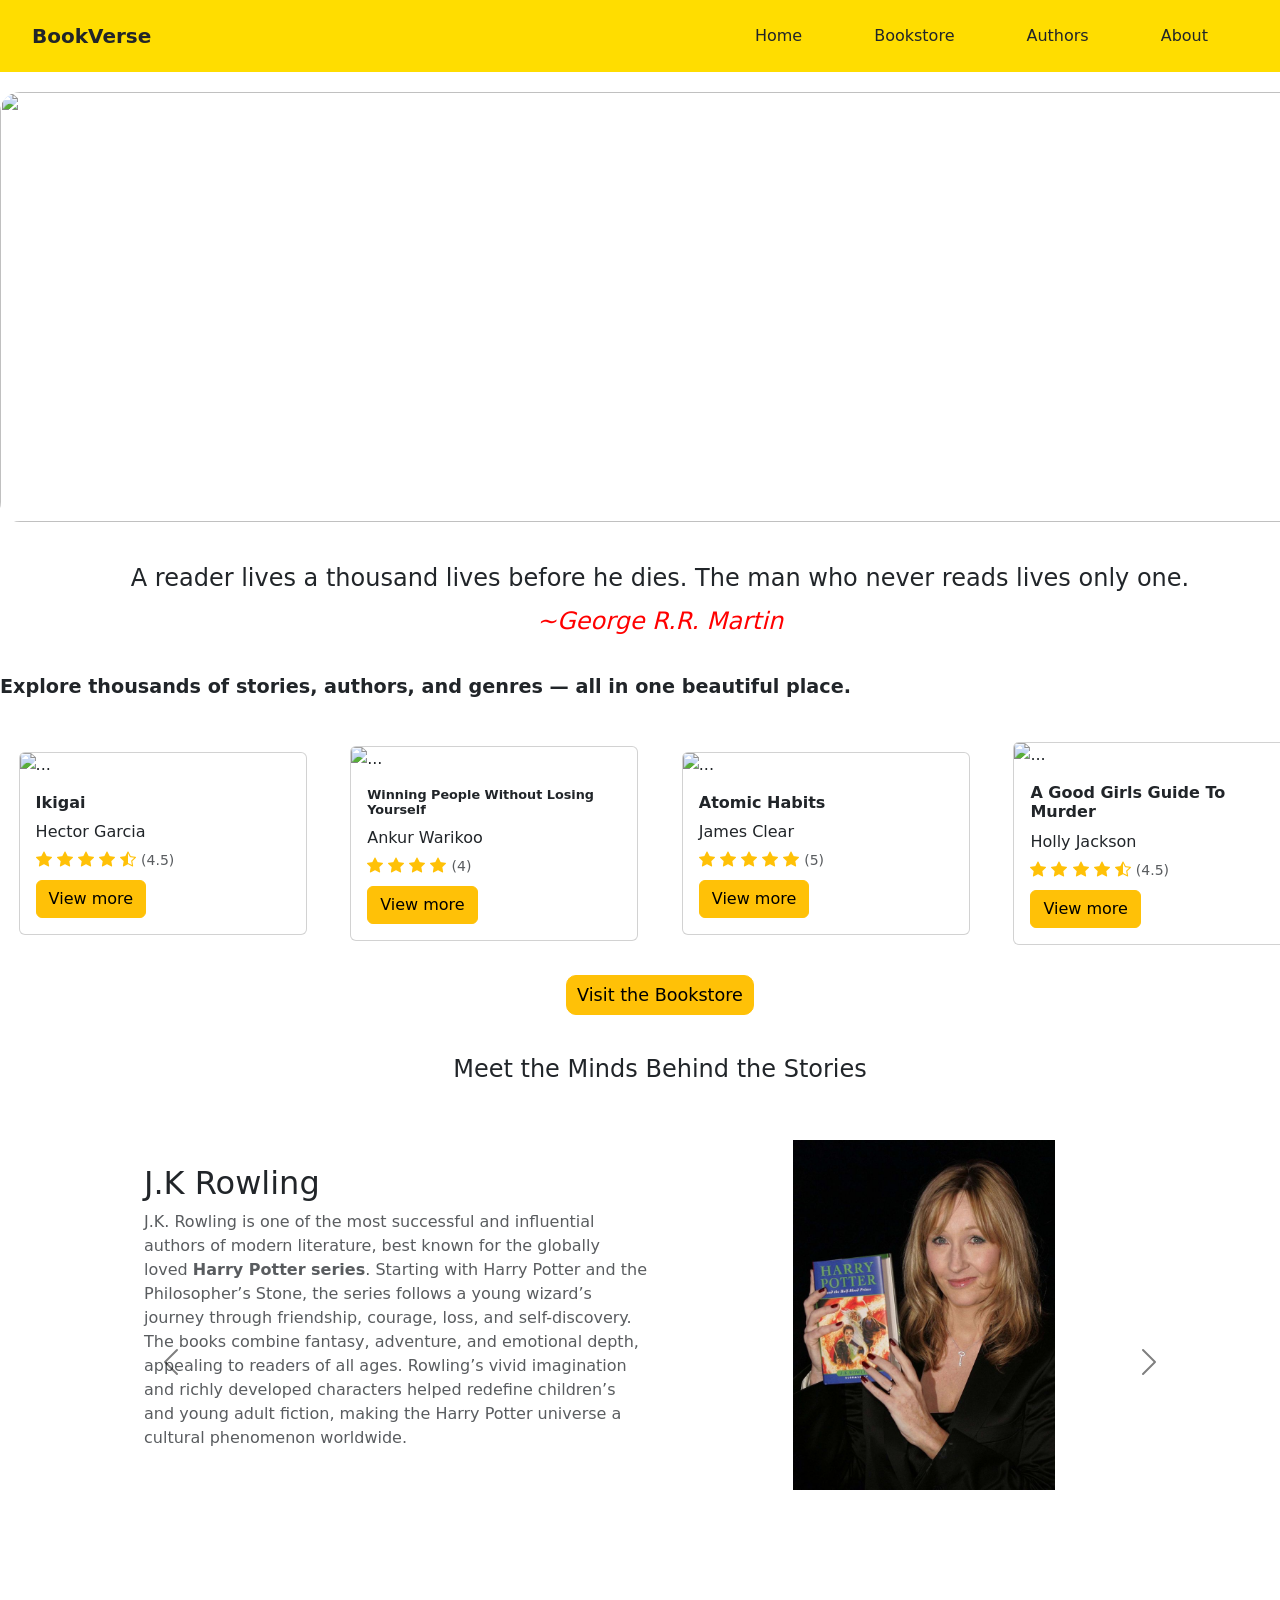
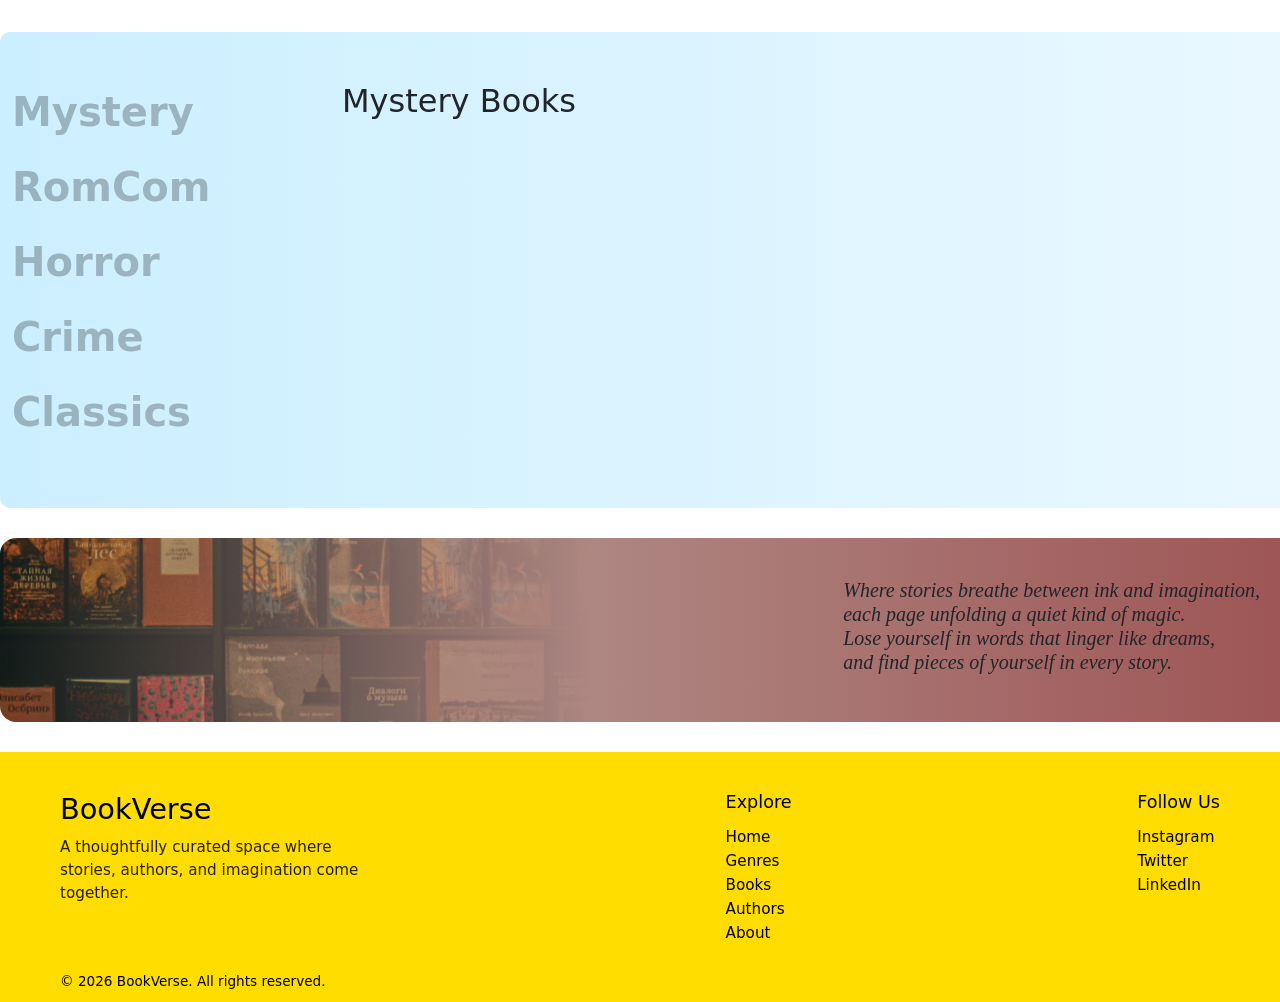
==== commit ba51f86a: "made responsive, still some issue" ====
--- a/index.html
+++ b/index.html
@@ -99,7 +99,92 @@
 .carousel-control-next {
   right: -50px;
 }
-
+@media (min-width: 992px) {
+  .carousel-control-prev {
+    left: -40px;
+  }
+
+  .carousel-control-next {
+    right: -40px;
+  }
+}
+@media (max-width: 992px) {
+
+  #container {
+    width: 95%;
+  }
+
+  .background img {
+    width: 100%;
+    height: auto;
+    max-height: 360px;
+  }
+
+  .text {
+    font-size: 1.3rem;
+    line-height: 1.7;
+    margin-top: 25px;
+  }
+
+  .books {
+    font-size: 1.1rem;
+  }
+
+  .section {
+    flex-wrap: wrap;
+    gap: 25px;
+  }
+
+  .visit-btn {
+    font-size: 1rem;
+    padding: 6px 12px;
+  }
+}
+@media (max-width: 576px) {
+
+  #container {
+    width: 100%;
+    padding: 0 15px;
+  }
+
+  .background {
+    padding: 0 10px;
+  }
+
+  .background img {
+    width: 100%;
+    height: auto;
+    border-radius: 14px;
+  }
+
+  .text {
+    font-size: 1.1rem;
+    line-height: 1.6;
+    margin-top: 20px;
+    text-align: justify;
+  }
+
+  .books {
+    font-size: 1rem;
+    margin-top: 20px;
+    text-align: center;
+  }
+
+  .section {
+    flex-direction: column;
+    gap: 20px;
+  }
+
+  .visit-btn {
+    width: 100%;
+    font-size: 1rem;
+    padding: 8px;
+  }
+
+  .modal-dialog {
+    margin: 15px;
+  }
+}
 
 
     </style>
@@ -117,10 +202,10 @@
     <a class="nav-link text-dark" href="Bookstore.html">Bookstore</a>
   </li>
   <li class="nav-item">
-    <a class="nav-link text-dark" href="#">Authors</a>
+    <a class="nav-link text-dark" href="authors.html">Authors</a>
   </li>
   <li class="nav-item">
-    <a class="nav-link text-dark" href="#">About</a>
+    <a class="nav-link text-dark" href="about.html">About</a>
   </li>
 </ul>
 <div id="container">
--- a/CSS/style.css
+++ b/CSS/style.css
@@ -350,4 +350,257 @@
   transform: translateY(-5px);
   transition: 0.3s ease;
   box-shadow: 0 8px 20px rgba(0, 0, 0, 0.12);
-}+}
+/* Author Card */
+.author-card {
+  background: #fff1f1;
+  border-radius: 18px;
+  padding: 24px;
+  display: flex;
+  gap: 25px;
+  align-items: flex-start;
+  box-shadow: 0 40px 30px rgba(0,0,0,0.08);
+  transition: all 0.4s ease;
+}
+
+.author-card:hover {
+  transform: translateY(-8px) scale(1.01);
+  box-shadow: 0 40px 50px rgba(0, 0, 0, 0.15);
+}
+
+/* Author Image */
+.author-img img {
+  width: 160px;
+  height: 160px;
+  object-fit: cover;
+  border-radius: 50%;
+  transition: all 0.4s ease;
+  flex-shrink: 0;
+}
+
+.author-card:hover .author-img {
+  transform: scale(1.08) rotate(1deg);
+}
+.author-content {
+  flex: 1;
+}
+/* Text */
+.author-card .card-text {
+  font-size: 0.95rem;
+  line-height: 1.6;
+  color: #444;
+}
+.author-desc {
+  margin-top: 12px;
+  color: #444;
+  font-size: 0.95rem;
+
+  display: -webkit-box;
+  -webkit-line-clamp: 3;   /* 👈 3 lines only */
+  -webkit-box-orient: vertical;
+  overflow: hidden;
+  transition: all 0.4s ease;
+}
+
+/* VIEW MORE */
+.view-more {
+  display: inline-block;
+  margin-top: 8px;
+  color: #ff9800;
+  cursor: pointer;
+  font-weight: 500;
+}
+
+/* EXPANDED STATE */
+.author-card.expanded .author-desc {
+  -webkit-line-clamp: unset;
+}
+
+.author-card.expanded .author-img img {
+  width: 190px;
+  height: 190px;
+}
+.scrollspy-box {
+  height: 220px;
+  overflow-y: auto;
+  position: relative;
+  padding-right: 10px;
+  background-color:rgb(234, 248, 254)
+}
+.spy-section {
+  min-height: 80px;
+  margin-bottom: 20px;
+}
+/* =========================
+   RESPONSIVE FIXES
+   ========================= */
+
+/* ---------- TABLETS (≤ 992px) ---------- */
+@media (max-width: 992px) {
+
+  /* Navbar spacing */
+  .nav-item {
+    margin-right: 15px;
+  }
+
+  /* Hero section */
+  .hero-section {
+    padding: 30px 30px;
+    background-position: center;
+  }
+
+  .hero-content {
+    max-width: 100%;
+    margin-left: 0;
+    text-align: center;
+  }
+
+  /* Genre section */
+  .genre-section {
+    padding: 30px;
+  }
+
+  .genre-list li {
+    font-size: 2rem;
+  }
+
+  /* Book cards grid */
+  .section {
+    grid-template-columns: repeat(auto-fill, minmax(200px, 1fr));
+  }
+
+  /* Author card */
+  .author-card {
+    flex-direction: column;
+    align-items: center;
+    text-align: center;
+  }
+
+  .author-img img {
+    width: 140px;
+    height: 140px;
+  }
+
+  .author-card.expanded .author-img img {
+    width: 160px;
+    height: 160px;
+  }
+
+  .author-content {
+    width: 100%;
+  }
+
+  /* Modal */
+  .modal-dialog {
+    max-width: 90%;
+  }
+
+  .product-box {
+    margin-top: 20px;
+  }
+
+  /* Footer */
+  .footer-content {
+    flex-direction: column;
+    gap: 25px;
+  }
+
+  .foot {
+    height: auto;
+    padding: 30px;
+  }
+}
+
+
+/* ---------- MOBILE PHONES (≤ 576px) ---------- */
+@media (max-width: 576px) {
+
+  body {
+    font-size: 14px;
+  }
+
+  /* Navbar */
+  .navbar-brand {
+    font-size: 1.2rem;
+  }
+
+  /* Hero */
+  .hero-section {
+    padding: 25px 20px;
+    min-height: auto;
+  }
+
+  .hero-content {
+    font-size: 0.9rem;
+  }
+
+  /* Genre section */
+  .genre-section {
+    padding: 20px;
+  }
+
+  .genre-list li {
+    font-size: 1.6rem;
+  }
+
+  /* Book cards */
+  .section {
+    grid-template-columns: 1fr; /* One card per row */
+  }
+
+  .book-card img {
+    height: 180px;
+  }
+
+  .book-card {
+    padding: 15px;
+  }
+
+  /* Author cards */
+  .author-card {
+    padding: 18px;
+    gap: 15px;
+  }
+
+  .author-img img {
+    width: 120px;
+    height: 120px;
+  }
+
+  .author-card.expanded .author-img img {
+    width: 140px;
+    height: 140px;
+  }
+
+  .author-desc {
+    font-size: 0.9rem;
+  }
+
+  /* Modal */
+  .modal-dialog {
+    max-width: 95%;
+    margin: 10px auto;
+  }
+
+  .modal-body {
+    padding: 15px;
+  }
+
+  .book-desc {
+    font-size: 0.9rem;
+  }
+
+  /* Scrollspy content box */
+  .scrollspy-box {
+    height: 180px;
+  }
+
+  /* Footer */
+  .footer-brand p {
+    max-width: 100%;
+  }
+
+  .footer-bottom {
+    text-align: center;
+  }
+}
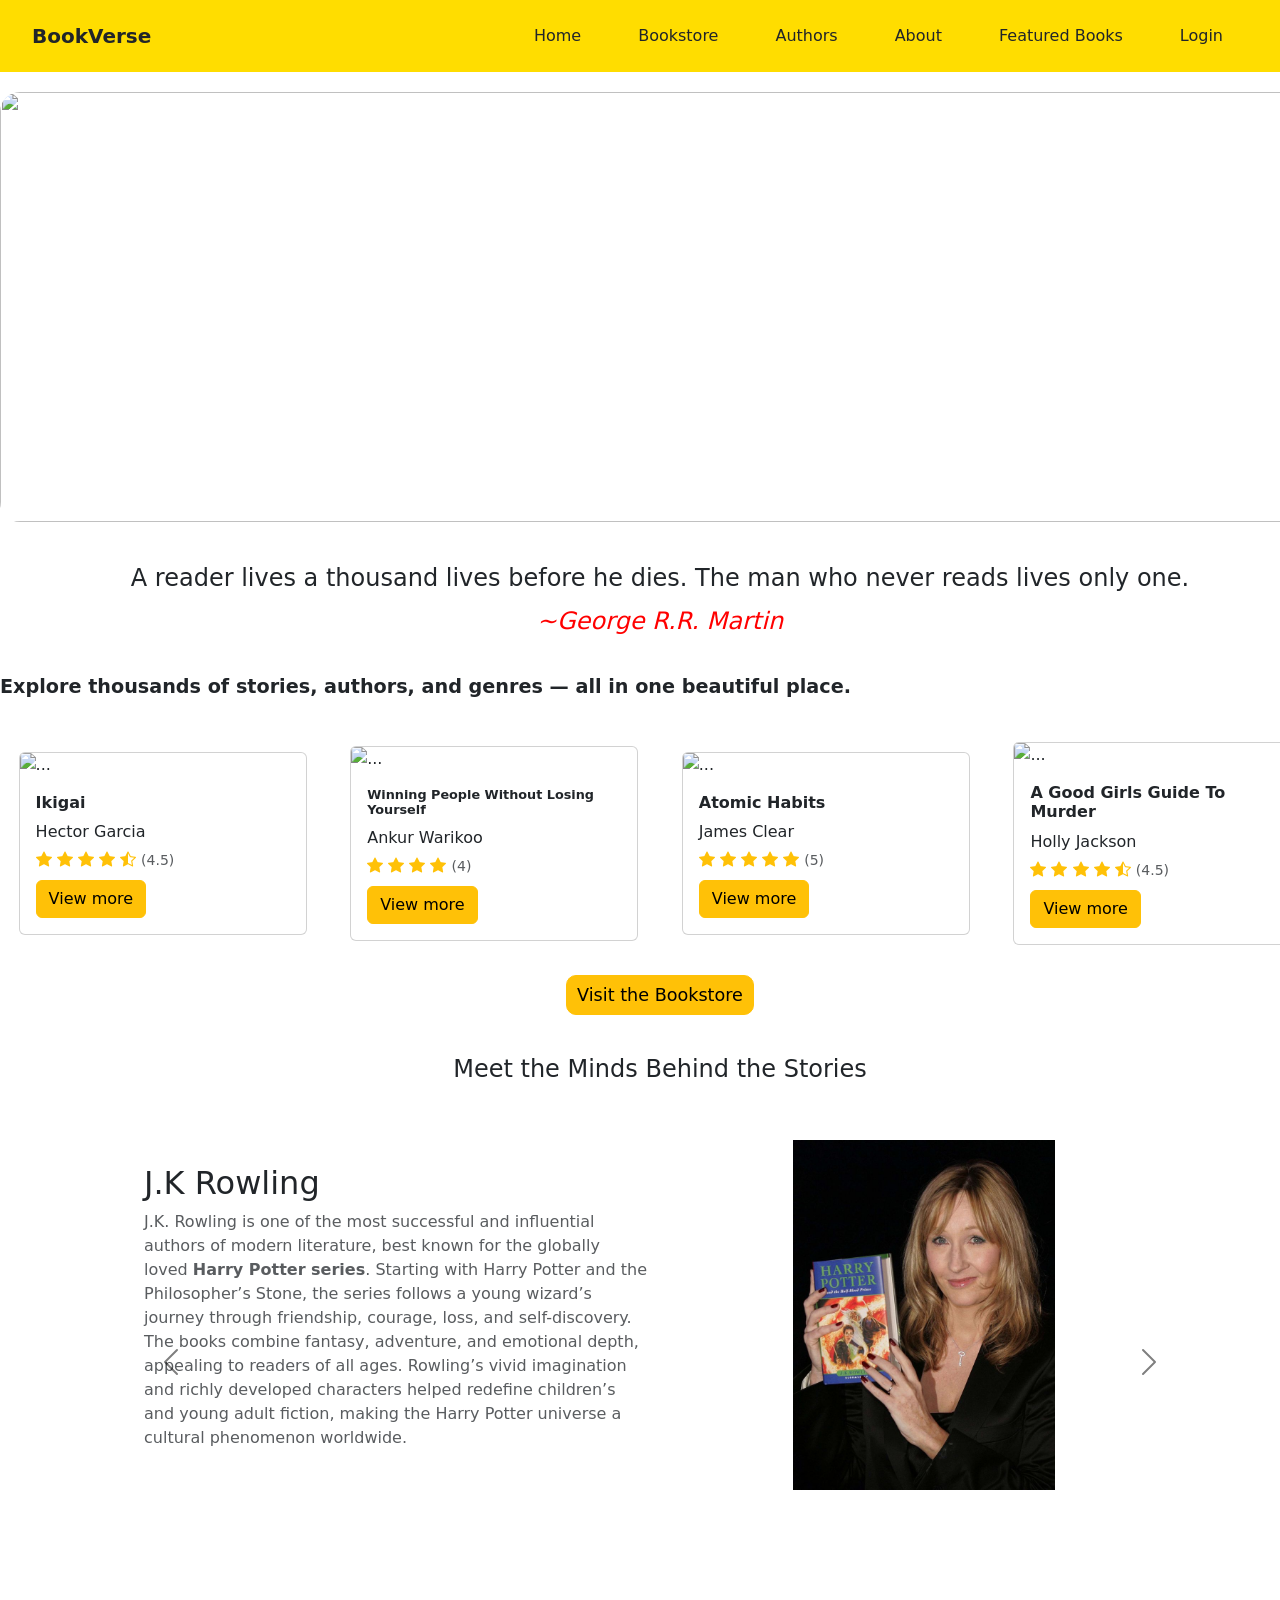
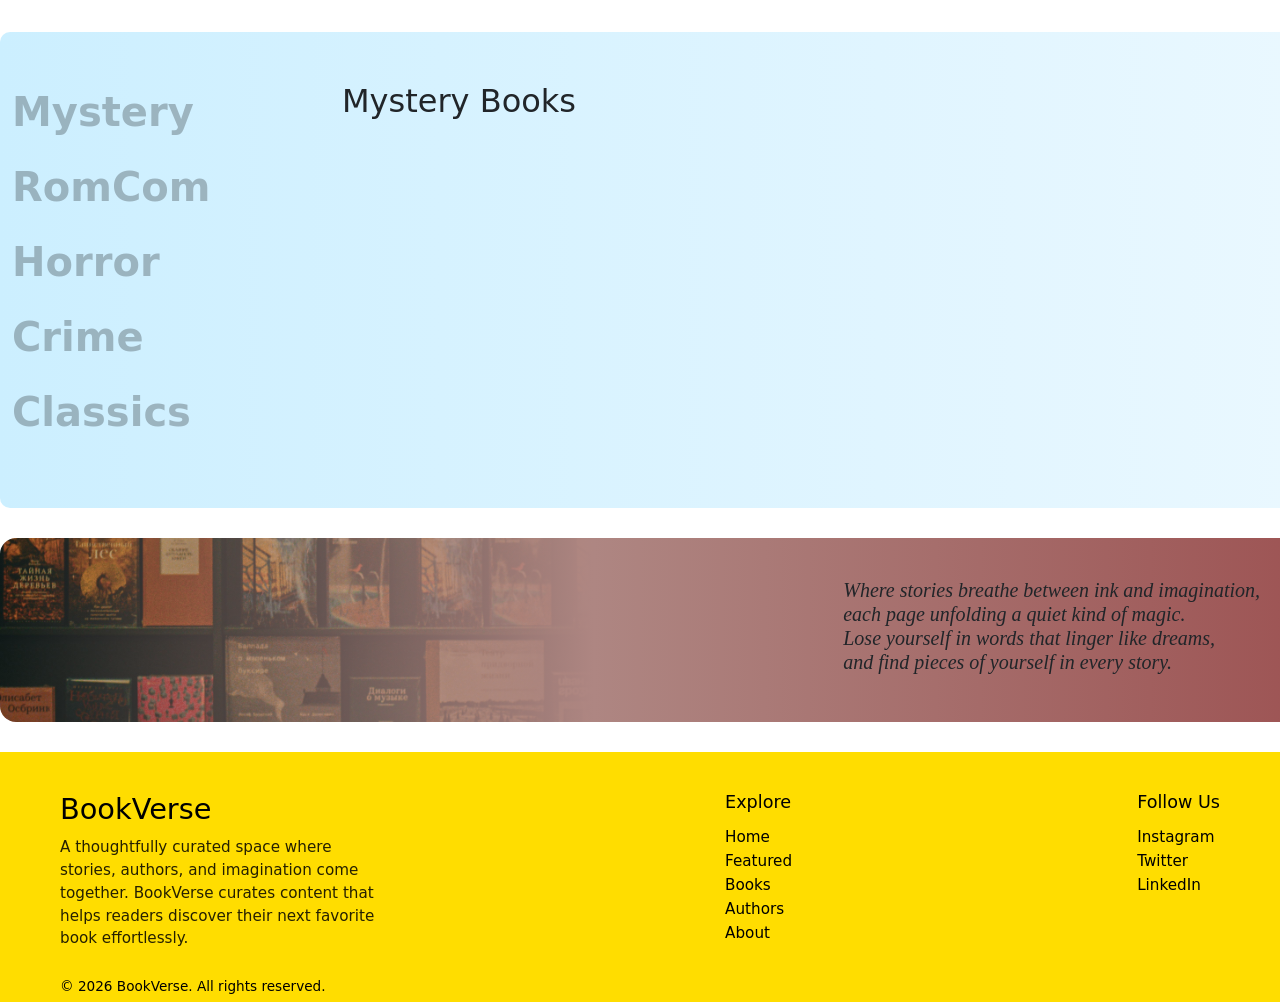
==== commit c7486329: "header footer working" ====
--- a/index.html
+++ b/index.html
@@ -3,7 +3,7 @@
 <head>
     <meta charset="UTF-8">
     <meta name="viewport" content="width=device-width, initial-scale=1.0">
-    <title>Homepage</title>
+    <title>Bookverse</title>
     <link rel ="stylesheet" href="CSS/style.css">
     <link href="https://cdn.jsdelivr.net/npm/bootstrap@5.3.8/dist/css/bootstrap.min.css" rel="stylesheet" integrity="sha384-sRIl4kxILFvY47J16cr9ZwB07vP4J8+LH7qKQnuqkuIAvNWLzeN8tE5YBujZqJLB" crossorigin="anonymous">
     <script src="https://cdn.jsdelivr.net/npm/bootstrap@5.3.2/dist/js/bootstrap.bundle.min.js"></script>
@@ -207,6 +207,12 @@
   <li class="nav-item">
     <a class="nav-link text-dark" href="about.html">About</a>
   </li>
+   <li class="nav-item">
+    <a class="nav-link text-dark" href="Featured.html">Featured Books</a>
+  </li>
+  <li class="nav-item">
+    <a class="nav-link text-dark" href="login.html">Login</a>
+  </li>
 </ul>
 <div id="container">
 <div class="background">
@@ -478,7 +484,7 @@
             </p>
           </div>
           <div class="col-md-6 text-center">
-            <img src="/Images/jk rowling.jpg" class="img-fluid" alt="jk rowling">
+            <img src="Images/jk rowling.jpg" class="img-fluid" alt="jk rowling">
           </div>
         </div>
       </div>
@@ -495,7 +501,7 @@
             </p>
           </div>
           <div class="col-md-6 text-center">
-            <img src="/Images/georgerrmartin.jpg" class="img-fluid" alt="">
+            <img src="Images/georgerrmartin.jpg" class="img-fluid" alt="">
           </div>
         </div>
       </div>
@@ -512,7 +518,7 @@
   </p>
           </div>
           <div class="col-md-6 text-center">
-            <img src="/Images/haruki.jpg" class="img-fluid" alt="">
+            <img src="Images/haruki.jpg" class="img-fluid" alt="">
           </div>
         </div>
       </div>
@@ -529,7 +535,7 @@
             </p>
           </div>
           <div class="col-md-6 text-center">
-            <img src="/Images/paulo.jpg" class="img-fluid" alt="">
+            <img src="Images/paulo.jpg" class="img-fluid" alt="">
           </div>
         </div>
       </div>
@@ -550,7 +556,7 @@
   </button>
 </div>
 
-
+<!-- issue -->
 </div>
 
 
@@ -1339,16 +1345,16 @@
     
     <div class="footer-brand">
       <h3>BookVerse</h3>
-      <p>A thoughtfully curated space where stories, authors, and imagination come together.</p>
+      <p>A thoughtfully curated space where stories, authors, and imagination come together. BookVerse curates content that helps readers discover their next favorite book effortlessly.</p>
     </div>
     <div class="footer-links">
       <h5>Explore</h5>
       <ul>
-        <li><a href="#">Home</a></li>
-        <li><a href="#">Genres</a></li>
-        <li><a href="#">Books</a></li>
-        <li><a href="#">Authors</a></li>
-        <li><a href="#">About</a></li>
+       <li><a href="index.html">Home</a></li>
+        <li><a href="Featured.html">Featured</a></li>
+        <li><a href="Bookstore.html">Books</a></li>
+        <li><a href="authors.html">Authors</a></li>
+        <li><a href="about.html">About</a></li>
       </ul>
     </div>
 
--- a/CSS/style.css
+++ b/CSS/style.css
@@ -92,7 +92,7 @@
       #ae8682 45%,
       #9d5353 100%
     ),
-    url("/Images/pexels-ellusionist-19015217.jpg");
+    url("../Images/pexels-ellusionist-19015217.jpg");
 
   background-size: cover;
   background-position: left center;
@@ -179,7 +179,7 @@
   transition: all 0.3s ease;
 }
    .nav-item{
-        margin-right: 40px
+        margin-right: 25px
           }
 .dropdown-item:hover {
   background-color: #f4f1ff;
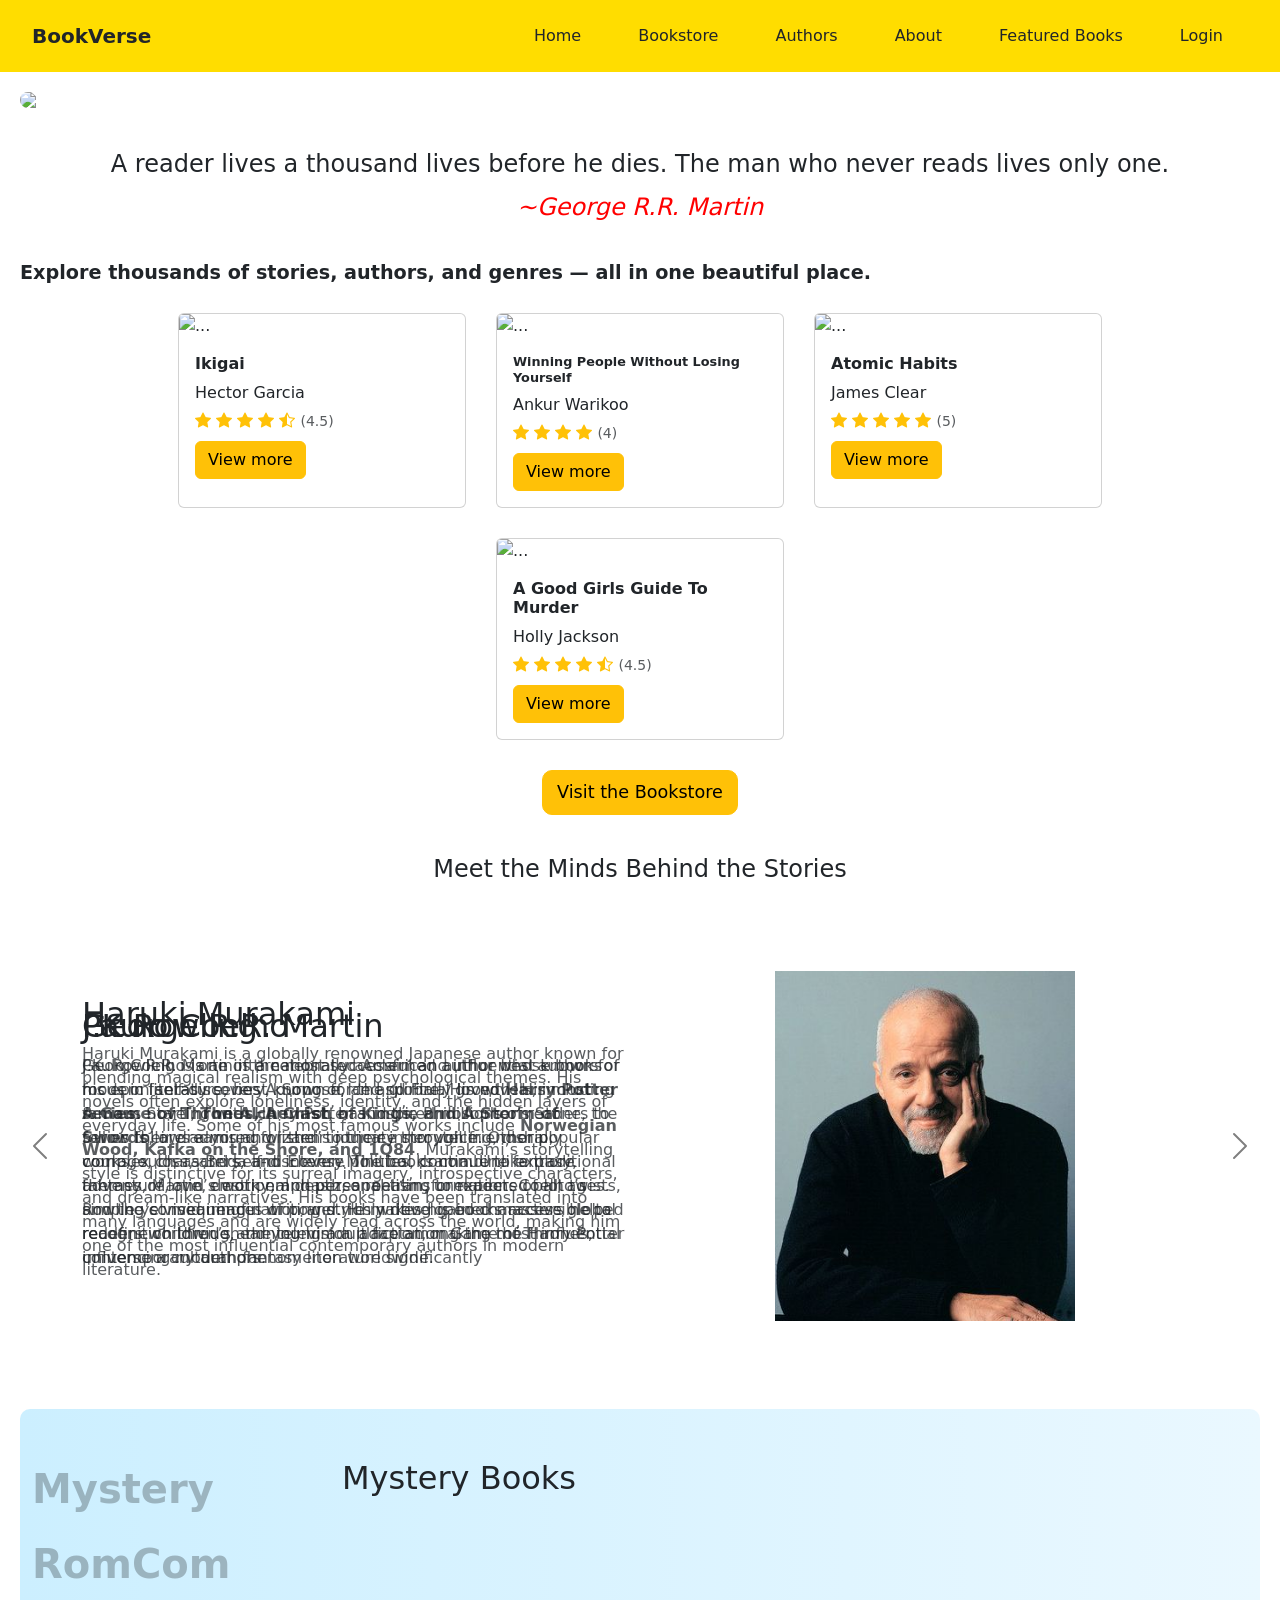
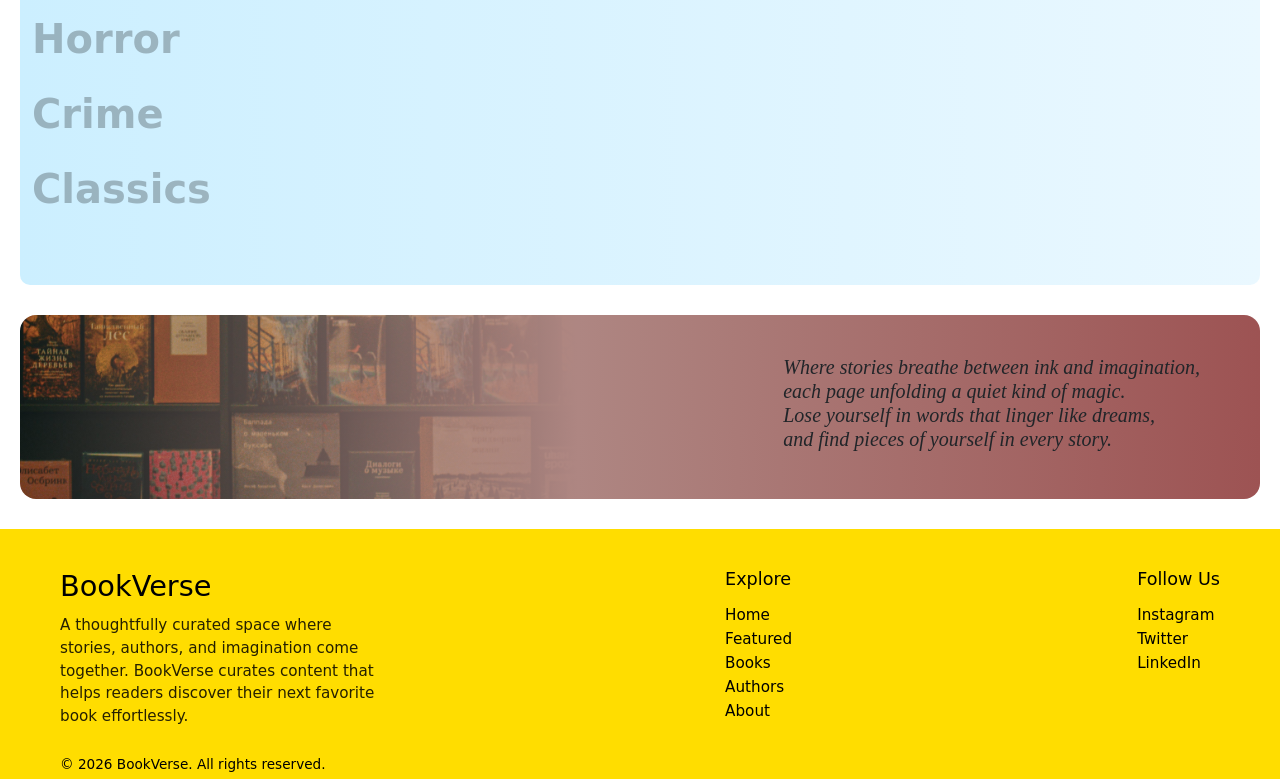
==== commit 5a08c55b: "made all responsive" ====
--- a/index.html
+++ b/index.html
@@ -12,113 +12,134 @@
       /* .logo{
         margin-left:20px;
       } */
-       #container{
-        width:1320px;
-        height: auto;
-        margin: auto;
-       }
-       .background img{
-        width:1320px;
-        height: 430px;
-        margin-top: 20px;
-        border-radius: 20px;
-       }
-       .background{
-        display: flex;
-        justify-content: center;
-        align-items: center;
-       }
-       .text{
-        line-height: 1.8;
-        margin-top: 35px;
-        font-size: 1.5rem;
-
-       }
-       .text span{
-        color : red;
-        font-style: italic;
-       }
-       .books{
-        font-size: 1.2rem;
-        margin-top: 30px;
-        font-weight: bold;
-       }
-       .section{
-        display: flex;
-        justify-content: center;
-        align-items: center;
-        justify-content: space-evenly;
-       }
-       .modal.fade.show .modal-dialog {
-  animation: popBounce 0.4s ease;
-}
-
-@keyframes popBounce {
-  0% {
-    transform: scale(0.6);
-  }
-  60% {
-    transform: scale(1.05);
-  }
-  100% {
-    transform: scale(1);
-  }
-}
+       /* ===================== */
+/* MAIN CONTAINER */
+/* ===================== */
+#container {
+  max-width: 1320px;
+  width: 100%;
+  margin: auto;
+  padding: 0 20px;
+}
+
+/* ===================== */
+/* BACKGROUND IMAGE */
+/* ===================== */
+.background {
+  display: flex;
+  justify-content: center;
+  align-items: center;
+  margin-top: 20px;
+}
+
+.background img {
+  width: 100%;
+  max-width: 1320px;
+  height: auto;
+  max-height: 430px;
+  object-fit: cover;
+  border-radius: 20px;
+}
+
+/* ===================== */
+/* TEXT CONTENT */
+/* ===================== */
+.text {
+  line-height: 1.8;
+  margin-top: 35px;
+  font-size: 1.5rem;
+}
+
+.text span {
+  color: red;
+  font-style: italic;
+}
+
+.books {
+  font-size: 1.2rem;
+  margin-top: 30px;
+  font-weight: bold;
+}
+
+/* ===================== */
+/* BUTTON SECTION */
+/* ===================== */
+.section {
+  display: flex;
+  justify-content: center;
+  gap: 30px;
+  margin-top: 25px;
+  flex-wrap: wrap;
+}
+
 .visit-btn {
-  padding: 6px 10px;
+  padding: 8px 14px;
   font-size: 1.1rem;
   font-weight: 500;
   border-radius: 10px;
-}
+  transition: 0.3s ease;
+}
+
 .visit-btn:hover {
   transform: translateY(-2px);
-  transition: 0.3s ease;
-}
+}
+
+/* ===================== */
+/* MODAL ANIMATION */
+/* ===================== */
+.modal.fade.show .modal-dialog {
+  animation: popBounce 0.4s ease;
+}
+
+@keyframes popBounce {
+  0% { transform: scale(0.6); }
+  60% { transform: scale(1.05); }
+  100% { transform: scale(1); }
+}
+
+/* ===================== */
+/* CAROUSEL */
+/* ===================== */
+#carouselExample {
+  max-width: 100%;
+  margin: 40px auto;
+}
+
 .carousel-item {
-  min-height: 60vh;
+  min-height: auto;
+  display: flex;
+  justify-content: center;
 }
 
 .carousel-item img {
+  width: 100%;
+  max-width: 300px;
+  height: auto;
   max-height: 350px;
-  max-width:300px;
-}
-#carouselExample {
-  max-width: 80%;
-  margin: 0 auto;
-}
-
-@media (max-width: 768px) {
-  #carouselExample {
-    max-width: 100%;
-  }
-}
-.carousel-control-prev {
-  left: -100px;
-}
-
+  object-fit: cover;
+}
+
+/* Carousel Controls (safe positions) */
+.carousel-control-prev,
 .carousel-control-next {
-  right: -50px;
-}
-@media (min-width: 992px) {
+  width: 40px;
+}
+
+@media (max-width: 992px) {
   .carousel-control-prev {
-    left: -40px;
+    left: 0;
   }
 
   .carousel-control-next {
-    right: -40px;
-  }
-}
+    right: 0;
+  }
+}
+
+
+/* ===================== */
+/* TABLET (≤ 992px) */
+/* ===================== */
 @media (max-width: 992px) {
-
-  #container {
-    width: 95%;
-  }
-
-  .background img {
-    width: 100%;
-    height: auto;
-    max-height: 360px;
-  }
 
   .text {
     font-size: 1.3rem;
@@ -130,59 +151,72 @@
     font-size: 1.1rem;
   }
 
-  .section {
-    flex-wrap: wrap;
-    gap: 25px;
-  }
-
-  .visit-btn {
-    font-size: 1rem;
-    padding: 6px 12px;
-  }
-}
-@media (max-width: 576px) {
+  .carousel-control-prev,
+  .carousel-control-next {
+    left: 0;
+    right: 0;
+  }
+}
+
+/* ===================== */
+/* MOBILE (≤ 768px) */
+/* ===================== */
+@media (max-width: 768px) {
 
   #container {
-    width: 100%;
     padding: 0 15px;
   }
 
-  .background {
-    padding: 0 10px;
-  }
-
   .background img {
-    width: 100%;
-    height: auto;
-    border-radius: 14px;
+    max-height: 300px;
+    border-radius: 16px;
   }
 
   .text {
-    font-size: 1.1rem;
+    font-size: 1.15rem;
     line-height: 1.6;
     margin-top: 20px;
     text-align: justify;
   }
 
   .books {
-    font-size: 1rem;
-    margin-top: 20px;
     text-align: center;
+    font-size: 1.05rem;
   }
 
   .section {
     flex-direction: column;
-    gap: 20px;
+    align-items: center;
+    gap: 18px;
   }
 
   .visit-btn {
     width: 100%;
+    max-width: 280px;
     font-size: 1rem;
-    padding: 8px;
+  }
+}
+
+/* ===================== */
+/* SMALL MOBILE (≤ 480px) */
+/* ===================== */
+@media (max-width: 480px) {
+
+  .background img {
+    max-height: 240px;
+    border-radius: 14px;
+  }
+
+  .text {
+    font-size: 1.05rem;
+  }
+
+  .carousel-item img {
+    max-width: 220px;
   }
 
   .modal-dialog {
-    margin: 15px;
+    margin: 12px;
   }
 }
 
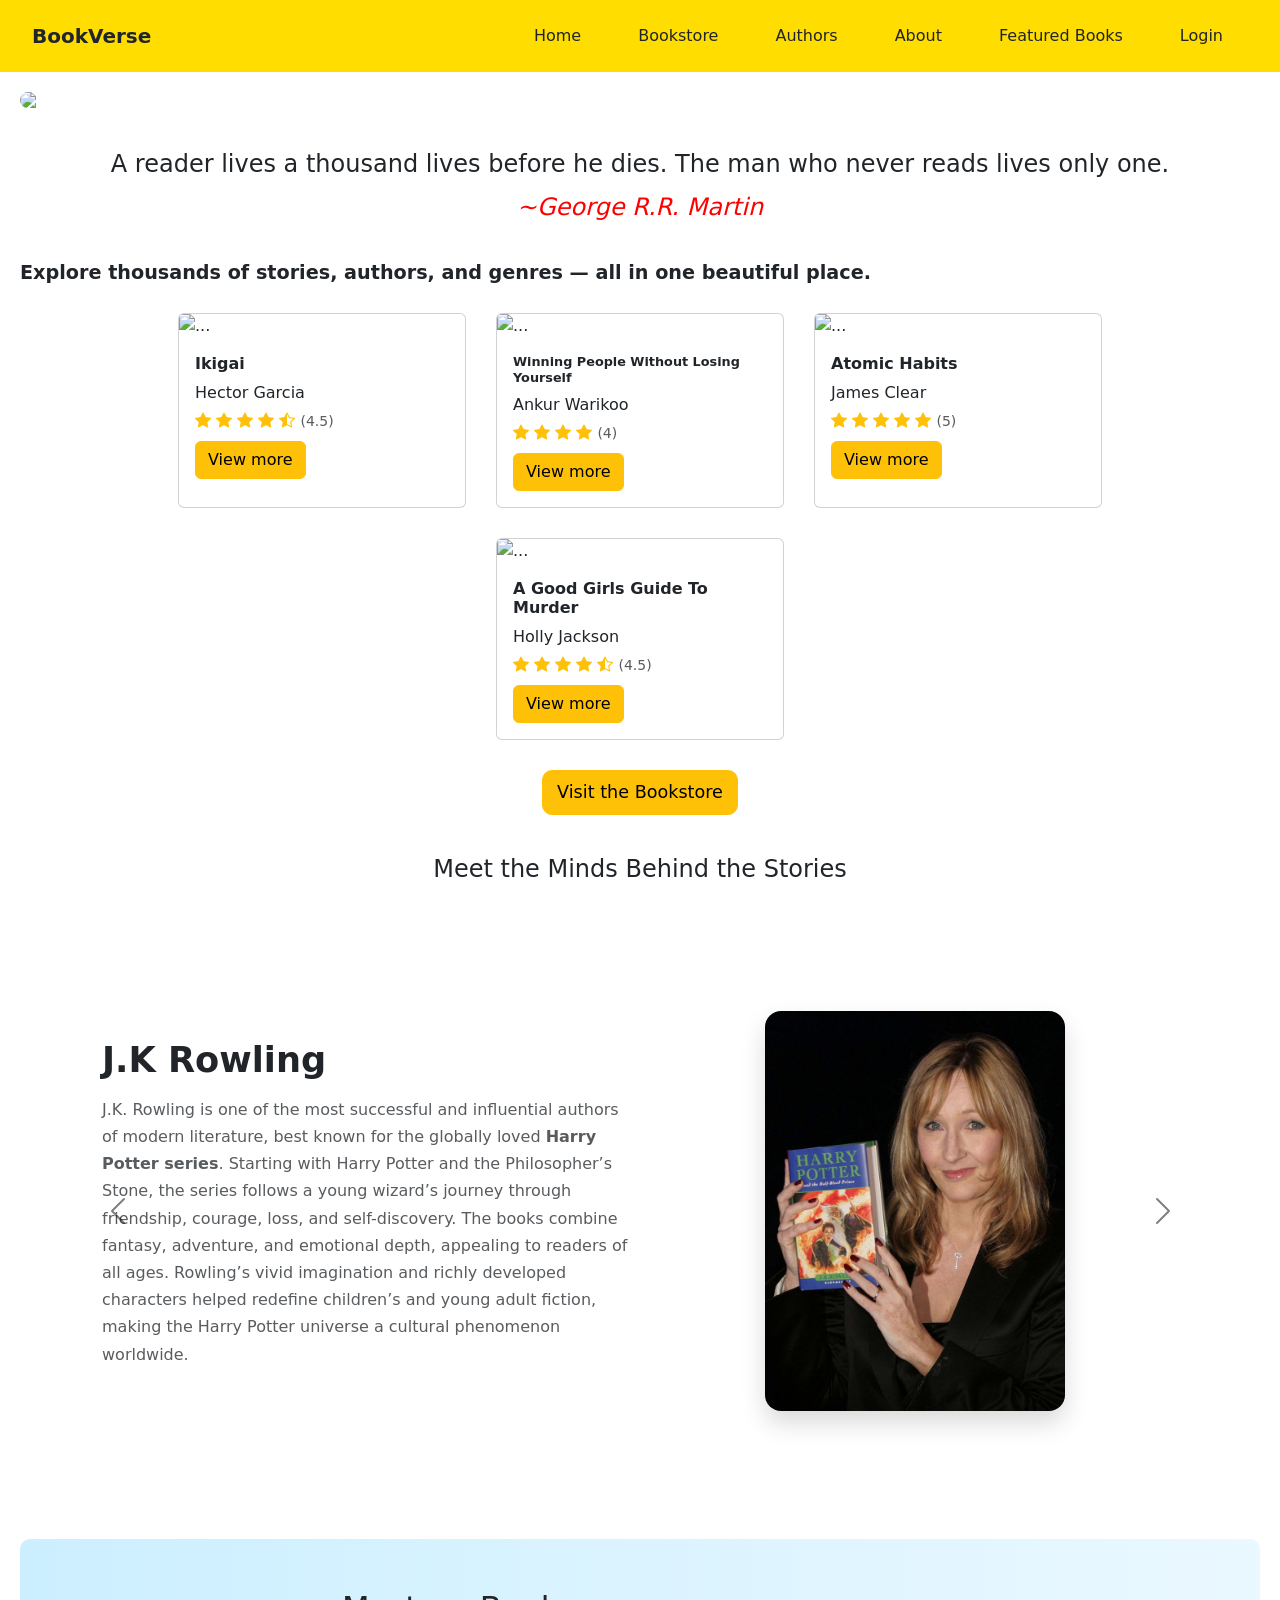
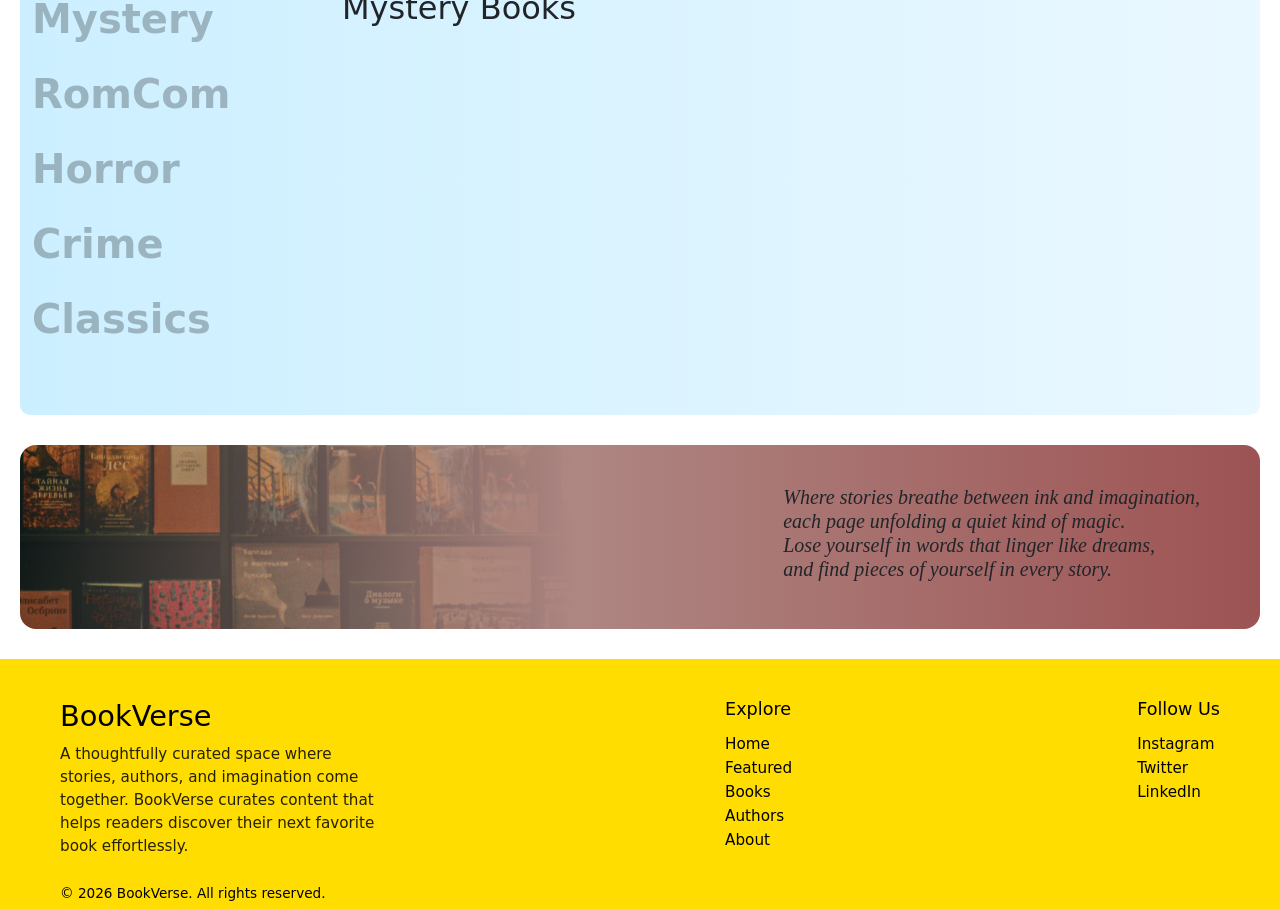
==== commit 0a30a4b7: "fixed responsive issue" ====
--- a/index.html
+++ b/index.html
@@ -98,63 +98,59 @@
 }
 
 /* ===================== */
-/* CAROUSEL */
+/* CAROUSEL (FIXED) */
 /* ===================== */
 #carouselExample {
-  max-width: 100%;
-  margin: 40px auto;
+  max-width: 1100px;
+  margin: 50px auto;
 }
 
 .carousel-item {
-  min-height: auto;
-  display: flex;
-  justify-content: center;
-}
-
+  padding: 30px 0;
+}
+
+/* Text */
+.carousel-item h2 {
+  font-size: 2.2rem;
+  font-weight: 700;
+  margin-bottom: 15px;
+}
+
+.carousel-item p {
+  font-size: 1rem;
+  line-height: 1.7;
+}
+
+/* Image */
 .carousel-item img {
   width: 100%;
   max-width: 300px;
   height: auto;
-  max-height: 350px;
+  border-radius: 16px;
   object-fit: cover;
-}
-
-/* Carousel Controls (safe positions) */
+  box-shadow: 0 12px 25px rgba(0,0,0,0.15);
+}
+
+/* Controls – safe & responsive */
 .carousel-control-prev,
 .carousel-control-next {
-  width: 40px;
-}
-
+  width: 5%;
+}
+
+/* ===================== */
+/* TABLET (≤ 992px) */
+/* ===================== */
 @media (max-width: 992px) {
-  .carousel-control-prev {
-    left: 0;
-  }
-
-  .carousel-control-next {
-    right: 0;
-  }
-}
-
-
-/* ===================== */
-/* TABLET (≤ 992px) */
-/* ===================== */
-@media (max-width: 992px) {
-
   .text {
     font-size: 1.3rem;
-    line-height: 1.7;
-    margin-top: 25px;
   }
 
-  .books {
-    font-size: 1.1rem;
+  #carouselExample {
+    max-width: 95%;
   }
 
-  .carousel-control-prev,
-  .carousel-control-next {
-    left: 0;
-    right: 0;
+  .carousel-item h2 {
+    font-size: 1.9rem;
   }
 }
 
@@ -162,10 +158,6 @@
 /* MOBILE (≤ 768px) */
 /* ===================== */
 @media (max-width: 768px) {
-
-  #container {
-    padding: 0 15px;
-  }
 
   .background img {
     max-height: 300px;
@@ -174,51 +166,50 @@
 
   .text {
     font-size: 1.15rem;
-    line-height: 1.6;
-    margin-top: 20px;
     text-align: justify;
   }
 
   .books {
     text-align: center;
-    font-size: 1.05rem;
   }
 
   .section {
     flex-direction: column;
     align-items: center;
-    gap: 18px;
   }
 
-  .visit-btn {
-    width: 100%;
-    max-width: 280px;
-    font-size: 1rem;
+  /* Carousel stack fix */
+  .carousel-item .row {
+    flex-direction: column-reverse;
+    text-align: center;
   }
+
+  .carousel-item img {
+    max-width: 220px;
+    margin-bottom: 20px;
+  }
 }
 
 /* ===================== */
 /* SMALL MOBILE (≤ 480px) */
 /* ===================== */
 @media (max-width: 480px) {
-
   .background img {
     max-height: 240px;
-    border-radius: 14px;
   }
 
   .text {
     font-size: 1.05rem;
   }
-
-  .carousel-item img {
-    max-width: 220px;
-  }
-
-  .modal-dialog {
-    margin: 12px;
-  }
-}
+}
+
+/* ===================== */
+/* GLOBAL FIX */
+/* ===================== */
+body {
+  overflow-x: hidden;
+}
+
 
 
     </style>
